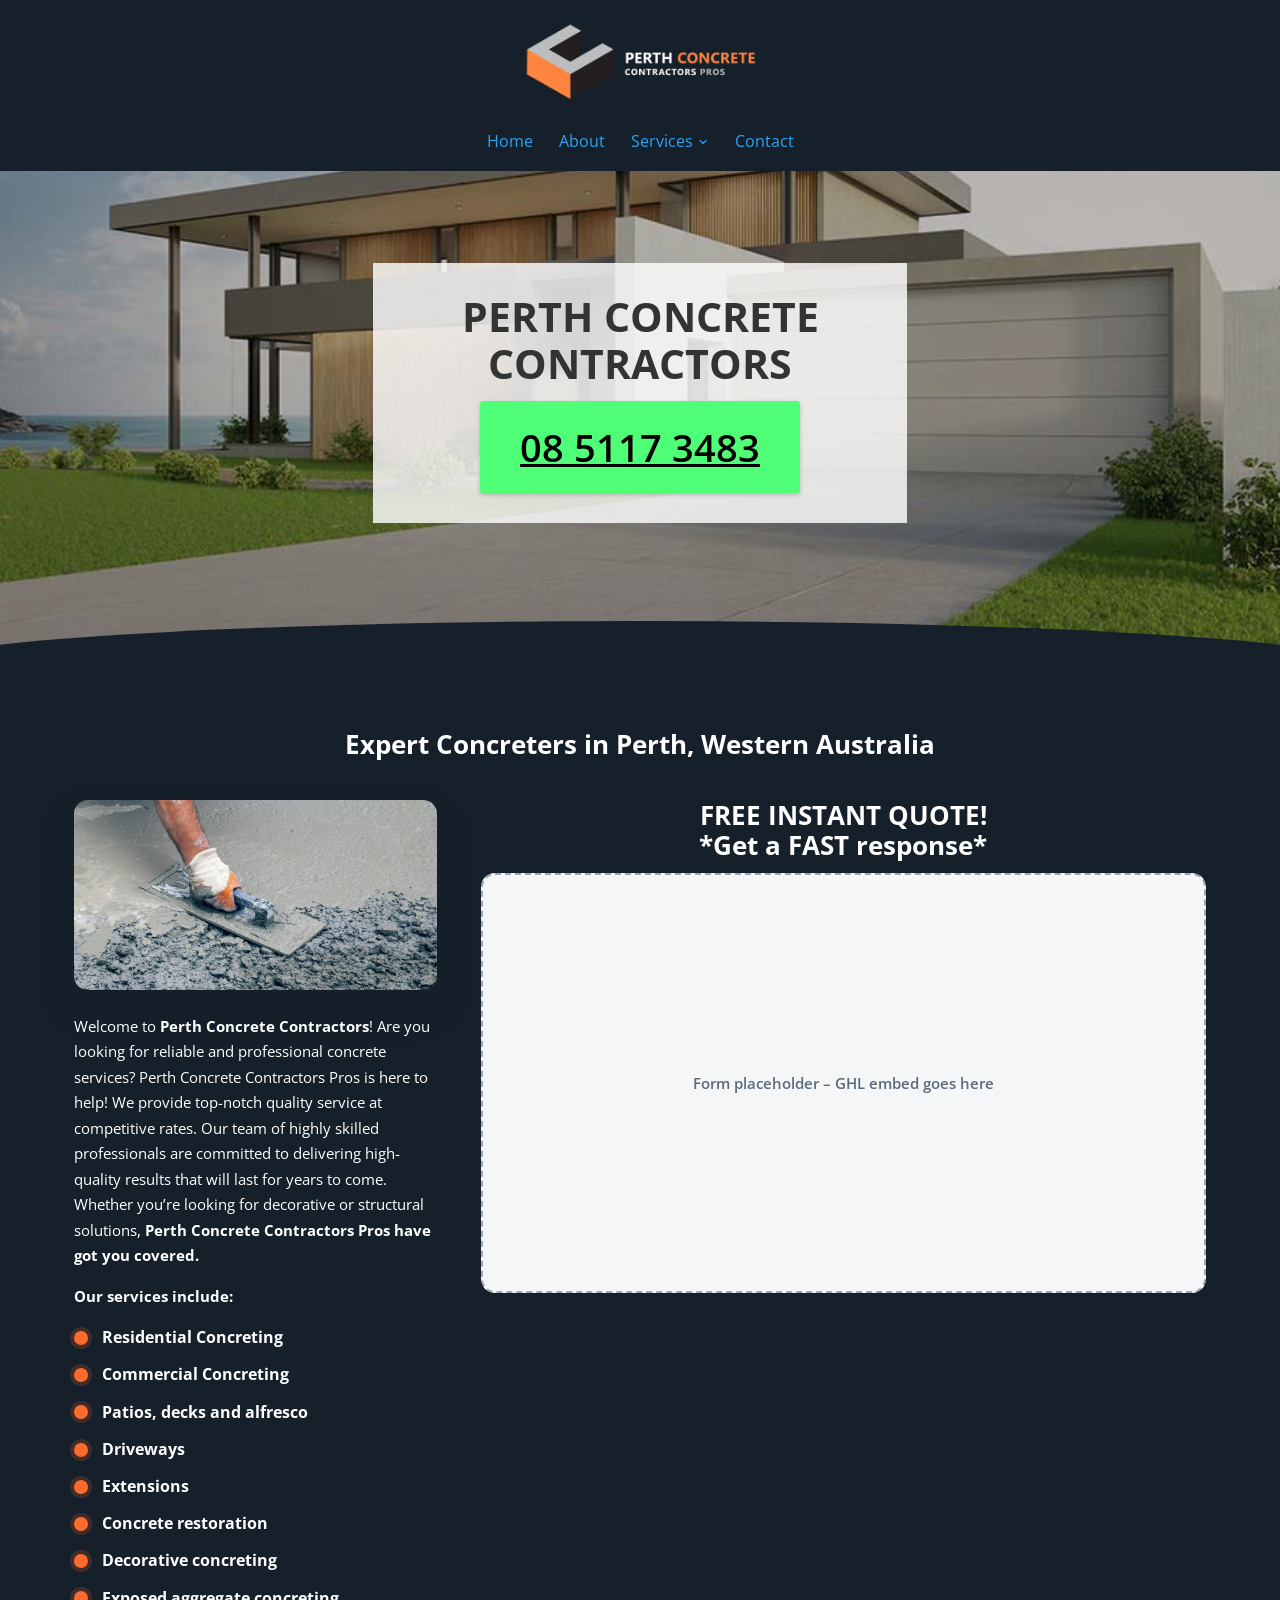
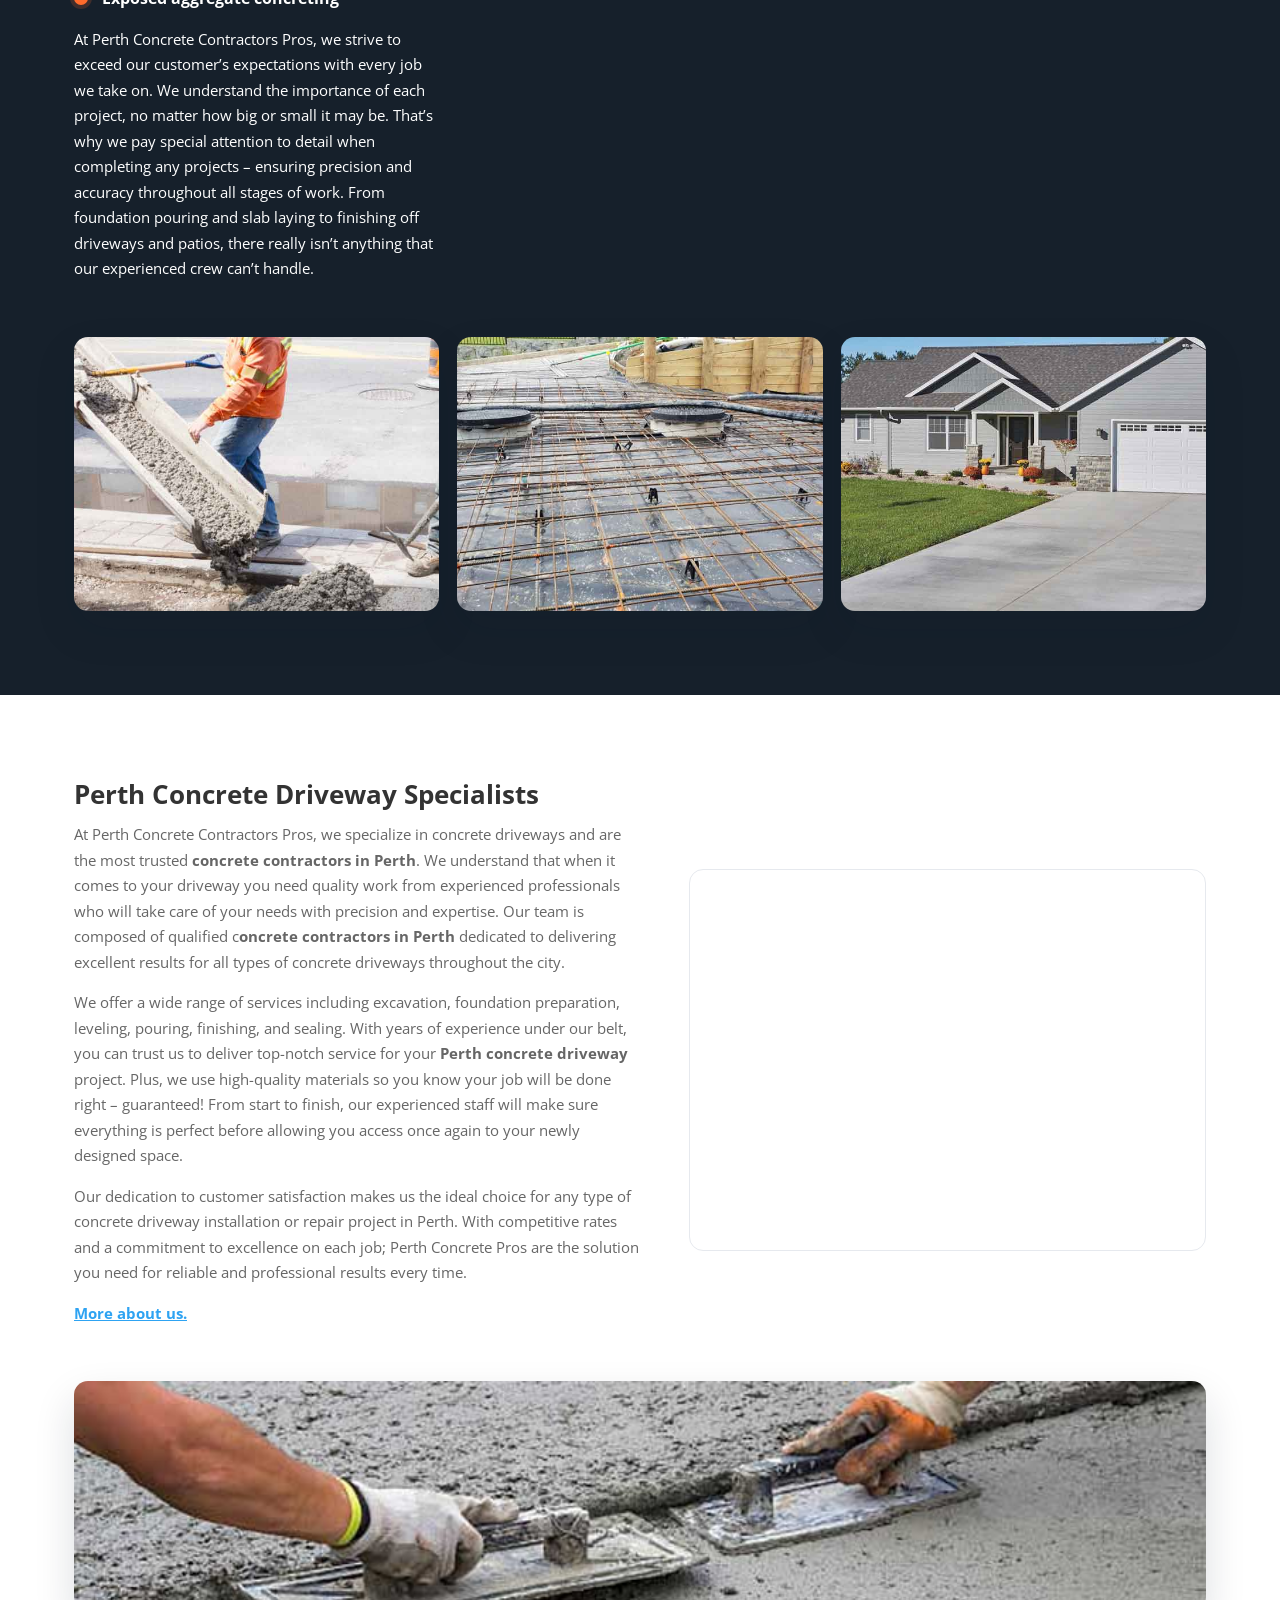
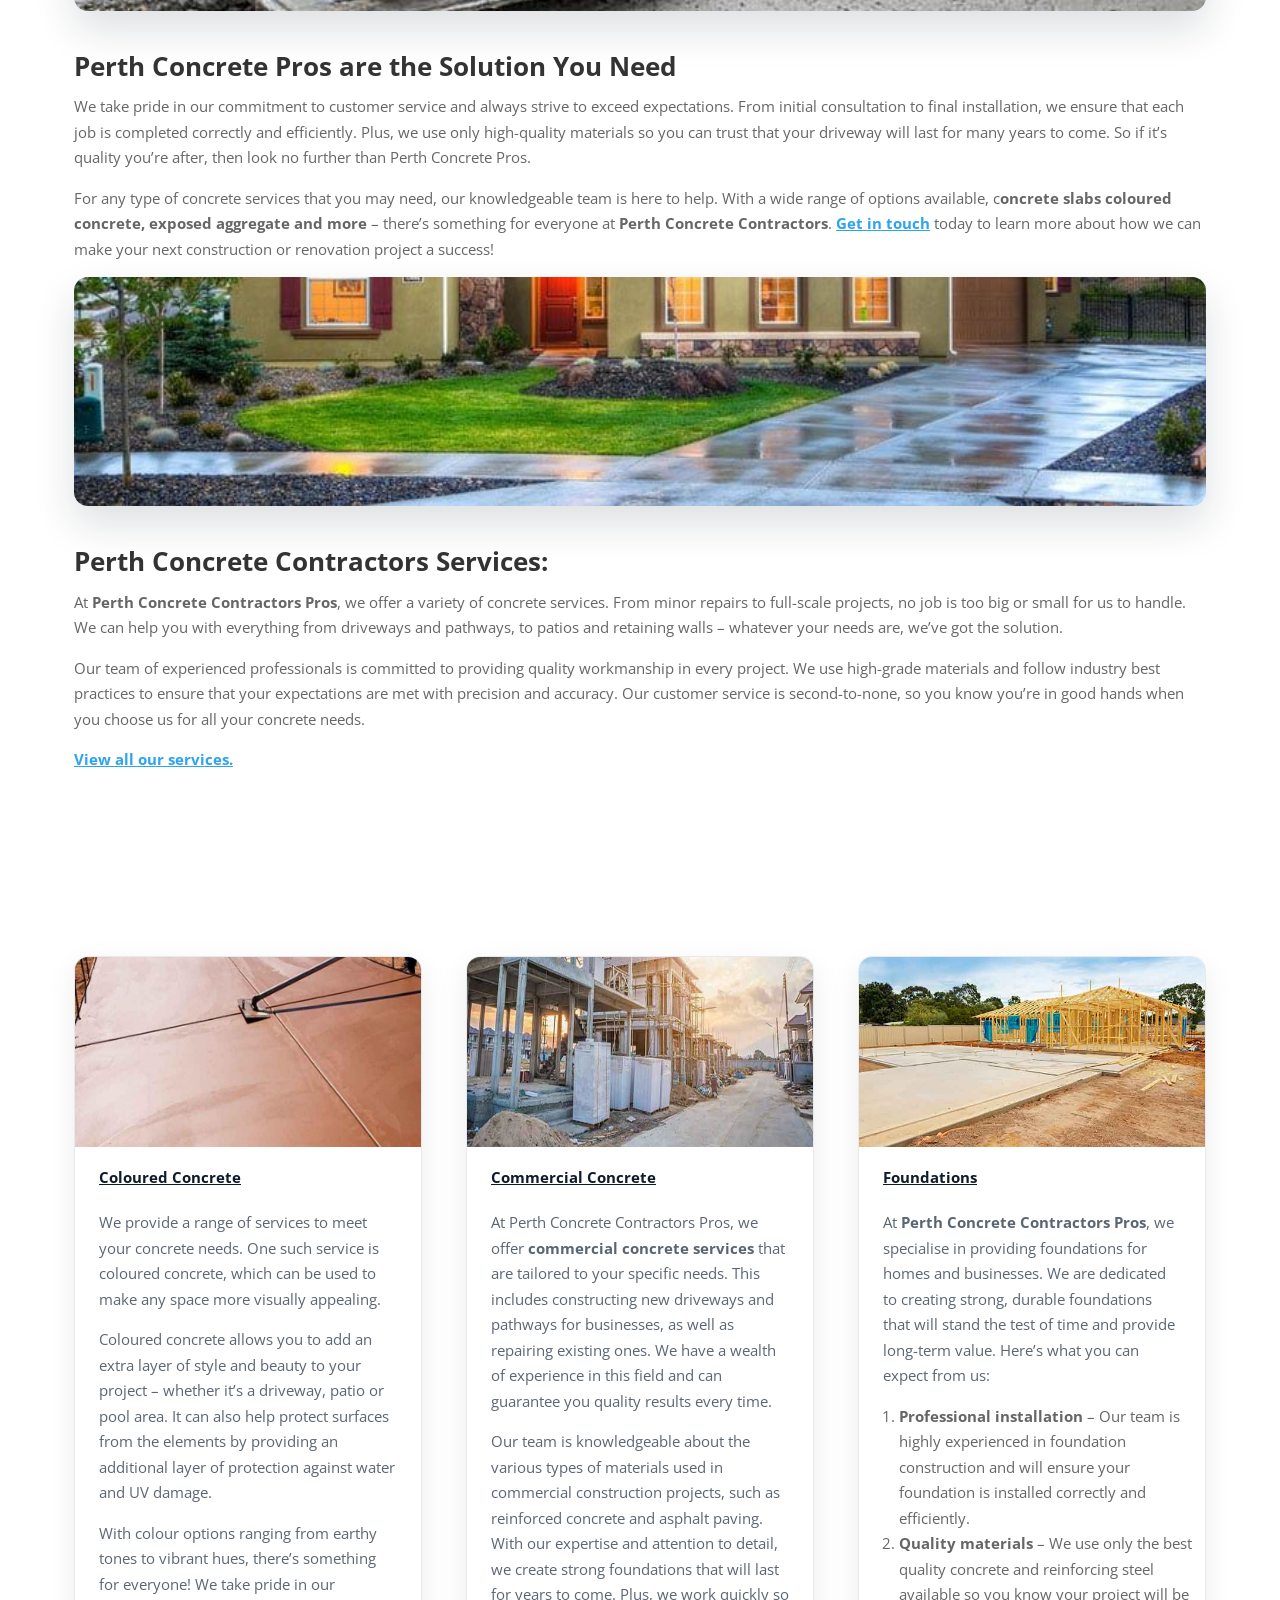
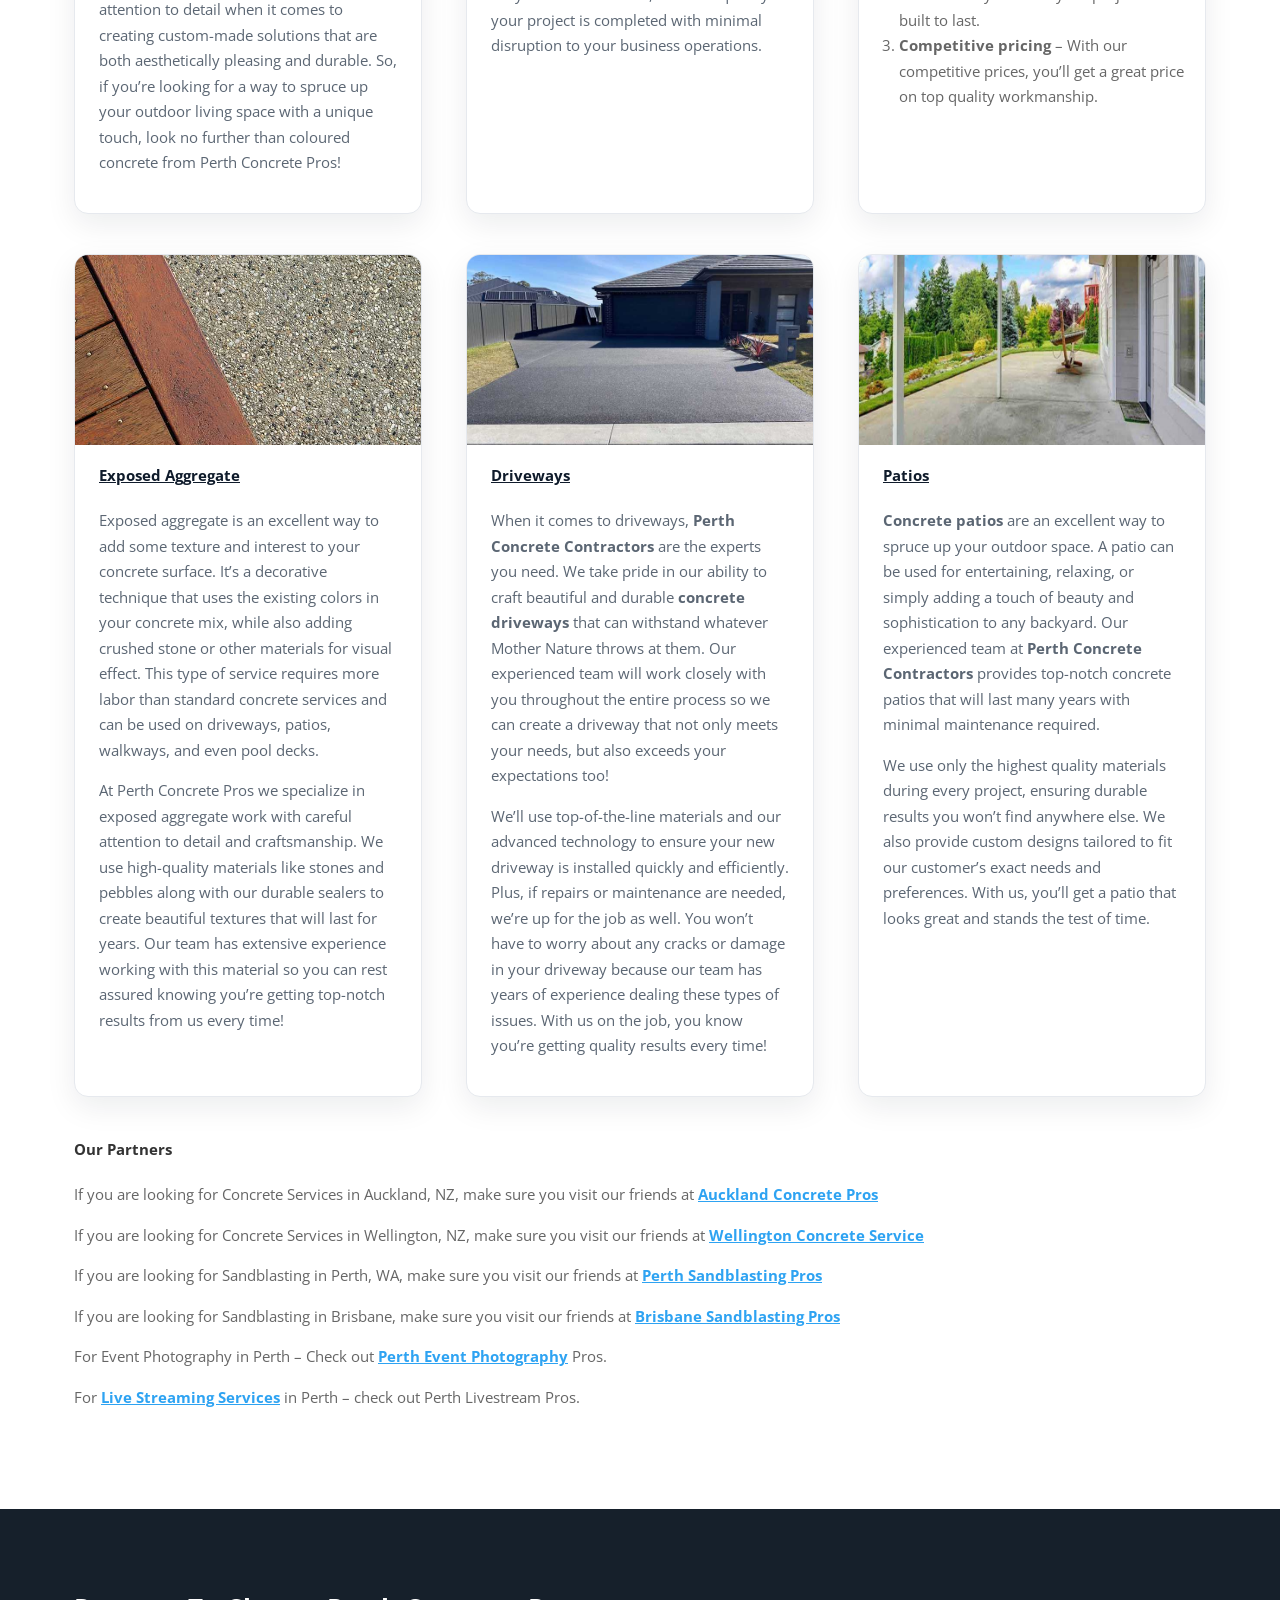
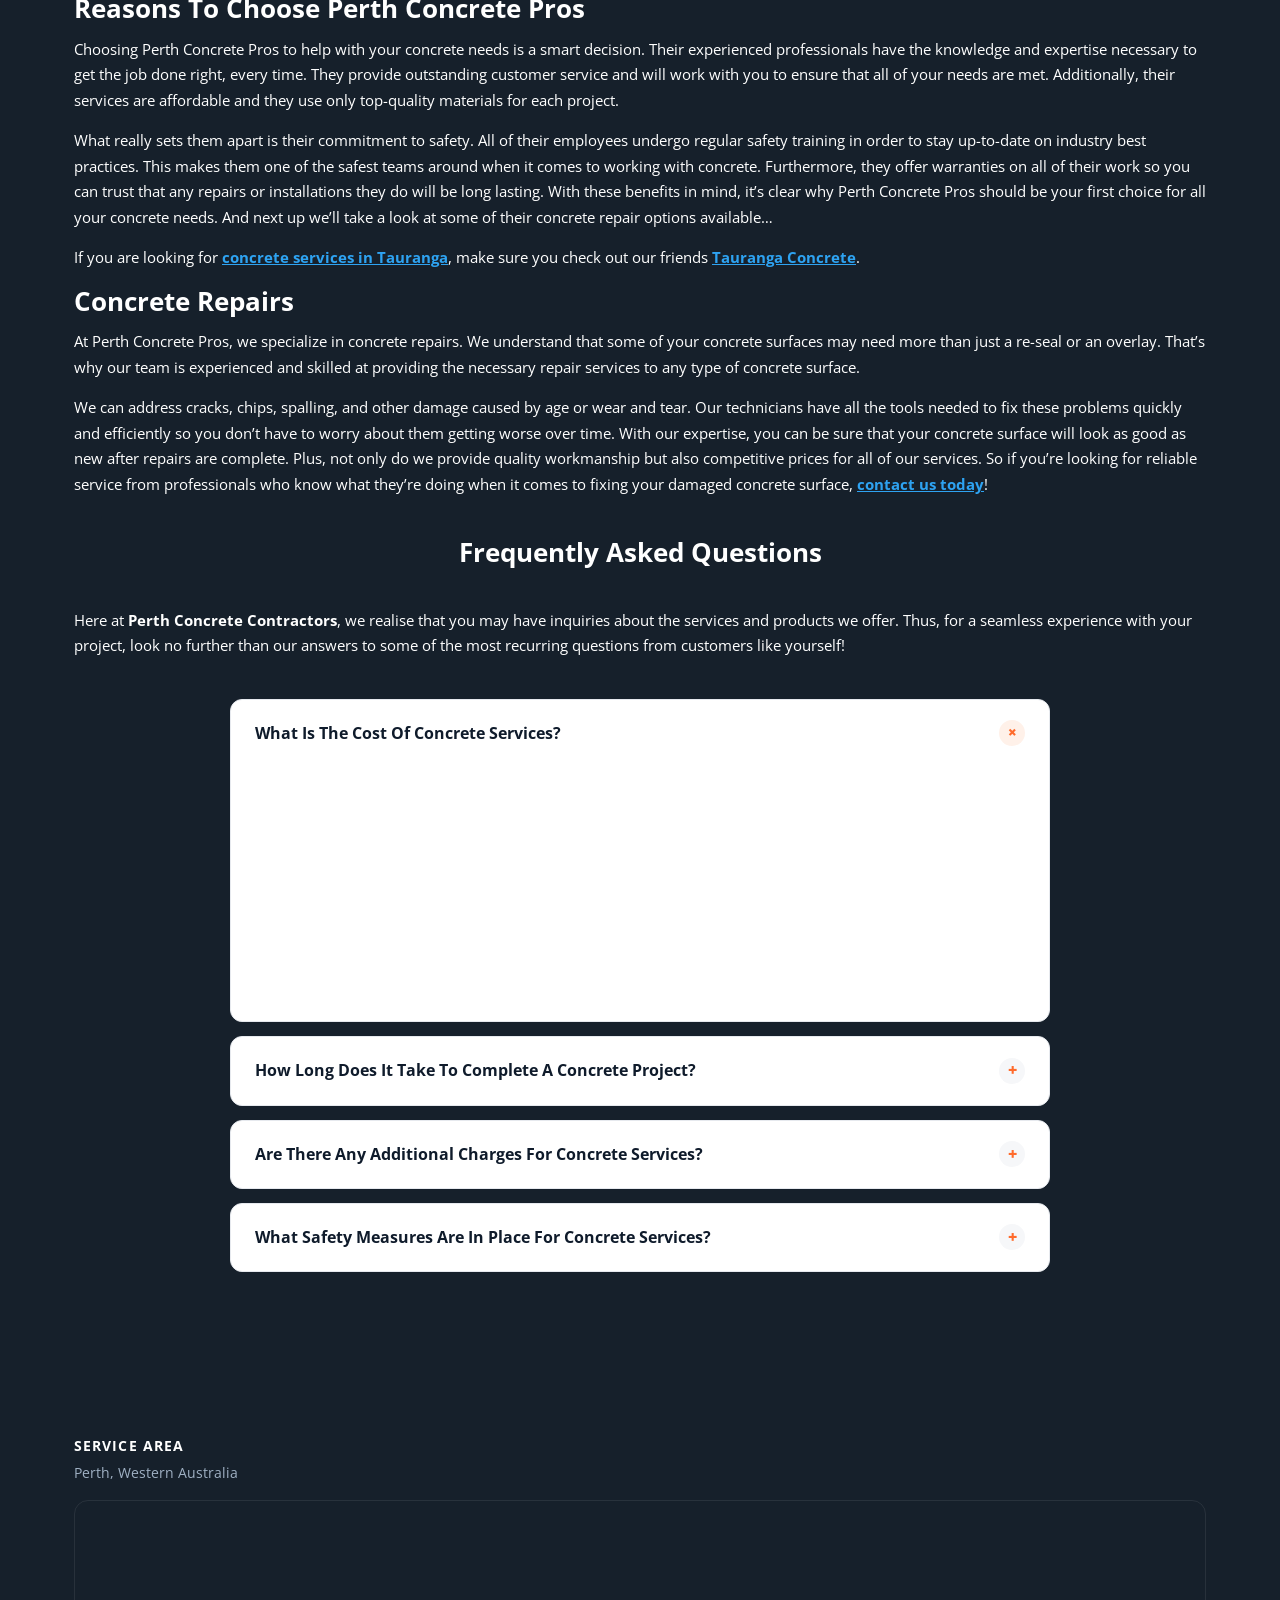
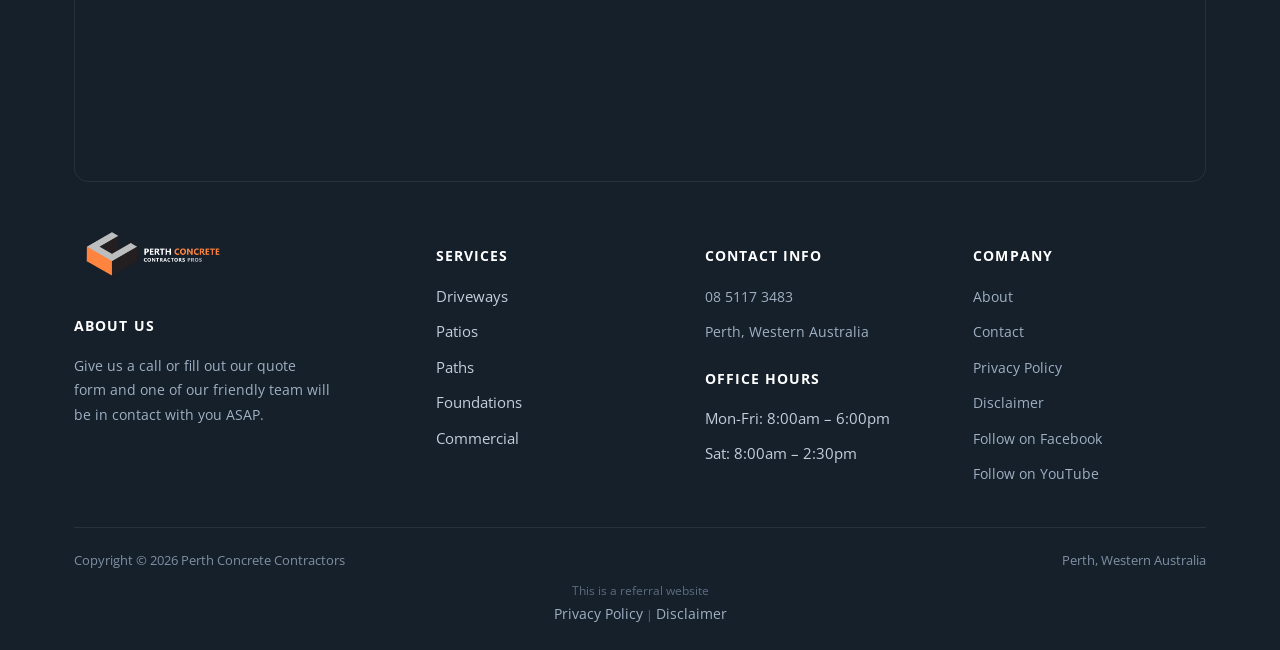
==== index.html @ d617757c "Rebuild Perth Concrete Contractors as fast static site (form placeholder) Co-Authored-By: Claude Son" ====
<!doctype html>
<html lang="en-AU">
<head>
<!-- Google tag (gtag.js) -->
<script async src="https://www.googletagmanager.com/gtag/js?id=G-BS13JQK4VR"></script>
<script>
  window.dataLayer = window.dataLayer || [];
  function gtag(){dataLayer.push(arguments);}
  gtag('js', new Date());
  gtag('config', 'G-BS13JQK4VR');
  gtag('config', 'AW-11095189985');
</script>
<meta charset="UTF-8">
<meta name="viewport" content="width=device-width, initial-scale=1.0">
<link rel="icon" href="/favicon-32.png" sizes="32x32" type="image/png">
<link rel="icon" href="/favicon-192.png" sizes="192x192" type="image/png">
<link rel="apple-touch-icon" href="/apple-touch-icon.png">
<title>Perth Concrete Contractors | Concreters | Concrete Services</title>
<meta name="description" content="Perth Concrete Contractors specialise in providing quality concrete driveways for Perth homes and businesses. Patios, Foundations, Paths &amp; More">
<meta name="robots" content="follow, index, max-snippet:-1, max-video-preview:-1, max-image-preview:large">
<link rel="canonical" href="https://perthconcretecontractors.com.au/">
<meta property="og:locale" content="en_US">
<meta property="og:type" content="website">
<meta property="og:title" content="Perth Concrete Contractors | Concreters | Concrete Services">
<meta property="og:description" content="Perth Concrete Contractors specialise in providing quality concrete driveways for Perth homes and businesses. Patios, Foundations, Paths &amp; More">
<meta property="og:url" content="https://perthconcretecontractors.com.au/">
<meta property="og:site_name" content="Perth Concrete Contractors | Driveways | Commercial">
<meta property="og:image" content="https://perthconcretecontractors.com.au/images/Perth-Concrete-Contractors-Logo-Square-Blue.png">
<meta property="og:image:secure_url" content="https://perthconcretecontractors.com.au/images/Perth-Concrete-Contractors-Logo-Square-Blue.png">
<meta property="og:image:width" content="600">
<meta property="og:image:height" content="600">
<meta property="og:image:alt" content="Perth Concrete Contractors - Concreters in Perth">
<meta property="og:image:type" content="image/png">
<meta name="twitter:card" content="summary_large_image">
<meta name="twitter:title" content="Perth Concrete Contractors | Concreters | Concrete Services">
<meta name="twitter:description" content="Perth Concrete Contractors specialise in providing quality concrete driveways for Perth homes and businesses. Patios, Foundations, Paths &amp; More">
<meta name="twitter:image" content="https://perthconcretecontractors.com.au/images/Perth-Concrete-Contractors-Logo-Square-Blue.png">
<meta name="twitter:label1" content="Written by">
<meta name="twitter:data1" content="samstoysnz@gmail.com">
<meta name="twitter:label2" content="Time to read">
<meta name="twitter:data2" content="21 minutes">
<script type="application/ld+json">{"@context": "https://schema.org", "@graph": [{"@type": "Place", "@id": "https://perthconcretecontractors.com.au/#place", "address": {"@type": "PostalAddress", "streetAddress": "Daviesia turn Success", "addressLocality": "Western Australia", "addressRegion": "Perth", "postalCode": "6164", "addressCountry": "Australia"}}, {"@type": ["LocalBusiness", "Organization"], "@id": "https://perthconcretecontractors.com.au/#organization", "name": "Perth Concrete Contractors | Driveways | Commercial", "url": "https://perthconcretecontractors.com.au", "email": "info@perthconcretecontractors.com.au", "address": {"@type": "PostalAddress", "streetAddress": "Daviesia turn Success", "addressLocality": "Western Australia", "addressRegion": "Perth", "postalCode": "6164", "addressCountry": "Australia"}, "logo": {"@type": "ImageObject", "@id": "https://perthconcretecontractors.com.au/#logo", "url": "https://perthconcretecontractors.com.au/images/Perth-Concrete-Contractors-Logo-Square-Blue.png", "contentUrl": "https://perthconcretecontractors.com.au/images/Perth-Concrete-Contractors-Logo-Square-Blue.png", "caption": "Perth Concrete Contractors | Driveways | Commercial", "inLanguage": "en-US", "width": "600", "height": "600"}, "openingHours": ["Monday,Tuesday,Wednesday,Thursday,Friday 08:00-18:00", "Saturday 08:00-14:30"], "location": {"@id": "https://perthconcretecontractors.com.au/#place"}, "image": {"@id": "https://perthconcretecontractors.com.au/#logo"}, "telephone": "+61-8-5117-3483"}, {"@type": "WebSite", "@id": "https://perthconcretecontractors.com.au/#website", "url": "https://perthconcretecontractors.com.au", "name": "Perth Concrete Contractors | Driveways | Commercial", "publisher": {"@id": "https://perthconcretecontractors.com.au/#organization"}, "inLanguage": "en-US"}, {"@type": "ImageObject", "@id": "https://perthconcretecontractors.com.au/images/Perth-Concrete-Contractors-Logo-Square-Blue.png", "url": "https://perthconcretecontractors.com.au/images/Perth-Concrete-Contractors-Logo-Square-Blue.png", "width": "600", "height": "600", "caption": "Perth Concrete Contractors - Concreters in Perth", "inLanguage": "en-US"}, {"@type": "WebPage", "@id": "https://perthconcretecontractors.com.au/#webpage", "url": "https://perthconcretecontractors.com.au/", "name": "Perth Concrete Contractors | Concreters | Concrete Services", "datePublished": "2023-02-21T19:37:33+00:00", "dateModified": "2024-09-17T09:00:50+00:00", "about": {"@id": "https://perthconcretecontractors.com.au/#organization"}, "isPartOf": {"@id": "https://perthconcretecontractors.com.au/#website"}, "primaryImageOfPage": {"@id": "https://perthconcretecontractors.com.au/images/Perth-Concrete-Contractors-Logo-Square-Blue.png"}, "inLanguage": "en-US"}, {"@type": "Person", "@id": "https://perthconcretecontractors.com.au/author/samstoysnzgmail-com/", "name": "samstoysnz@gmail.com", "url": "https://perthconcretecontractors.com.au/author/samstoysnzgmail-com/", "image": {"@type": "ImageObject", "@id": "https://secure.gravatar.com/avatar/1a805ecce72dbea624f8210f16b617142cd50f277b3b90b3f68485606a558cd0?s=96&amp;d=mm&amp;r=g", "url": "https://secure.gravatar.com/avatar/1a805ecce72dbea624f8210f16b617142cd50f277b3b90b3f68485606a558cd0?s=96&amp;d=mm&amp;r=g", "caption": "samstoysnz@gmail.com", "inLanguage": "en-US"}, "sameAs": ["https://perthconcretecontractors.com.au"], "worksFor": {"@id": "https://perthconcretecontractors.com.au/#organization"}}, {"@type": "Article", "headline": "Perth Concrete Contractors | Concreters | Concrete Services", "keywords": "Perth Concrete Contractors", "datePublished": "2023-02-21T19:37:33+00:00", "dateModified": "2024-09-17T09:00:50+00:00", "author": {"@id": "https://perthconcretecontractors.com.au/author/samstoysnzgmail-com/", "name": "samstoysnz@gmail.com"}, "publisher": {"@id": "https://perthconcretecontractors.com.au/#organization"}, "description": "Perth Concrete Contractors specialise in providing quality concrete driveways for Perth homes and businesses. Patios, Foundations, Paths &amp; More", "name": "Perth Concrete Contractors | Concreters | Concrete Services", "@id": "https://perthconcretecontractors.com.au/#richSnippet", "isPartOf": {"@id": "https://perthconcretecontractors.com.au/#webpage"}, "image": {"@id": "https://perthconcretecontractors.com.au/images/Perth-Concrete-Contractors-Logo-Square-Blue.png"}, "inLanguage": "en-US", "mainEntityOfPage": {"@id": "https://perthconcretecontractors.com.au/#webpage"}}]}</script>
<script type="application/ld+json">{"@context": "https://schema.org", "@type": "FAQPage", "mainEntity": [{"@type": "Question", "name": "What Is The Cost Of Concrete Services?", "acceptedAnswer": {"@type": "Answer", "text": "Understanding the cost of concrete services can be confusing for many. We at Perth Concrete Pros want to make sure that you are informed and confident in your decision when it comes to any type of service. That’s why we provide a full breakdown, so you know what to expect before making any commitment. We strive to offer competitive rates while still maintaining exceptional quality. Our team is comprised of experts who have years of experience in both residential and commercial projects, allowing us to provide the best possible solution for each individual customer’s needs. With our comprehensive knowledge, we’re able to quickly assess any project site and develop an effective plan that meets all expectations. Contact us today and let us show you how easy it can be!"}}, {"@type": "Question", "name": "How Long Does It Take To Complete A Concrete Project?", "acceptedAnswer": {"@type": "Answer", "text": "At Perth Concrete Pros, we understand how important it is to get your concrete project done quickly and effectively. That’s why we take the time to make sure that each project has a timeline for completion. We can usually finish projects within 7-10 days, but there are some jobs that may require additional time due to weather or other factors. Here are three key points about our timeline: Our team will always provide an estimated timeframe before beginning any job; If conditions change during a job, such as poor weather or unexpected obstacles, then the timeline may be adjusted accordingly; Every effort is made to complete the job within the initial estimate so you can move forward with your plans. We pride ourselves on providing reliable services and making sure every customer gets what they need in a timely manner. So no matter what type of concrete project you have planned, rest assured that Perth Concrete Pros will do their best to deliver results according to the agreed-upon timeline."}}, {"@type": "Question", "name": "Are There Any Additional Charges For Concrete Services?", "acceptedAnswer": {"@type": "Answer", "text": "When it comes to concrete services, there is often a concern about additional charges. It’s important to understand what you’re paying for and if there are any extra fees that may be applied. This can make the process of planning your project easier and ensure that you don’t end up with unexpected costs. To help ease this worry, we want to provide insight into potential additional charges and how they might affect the outcome of your project: Materials & Supplies: The cost of all materials used in the concrete work needs to be taken into account when estimating costs. In addition, some projects will also require specialized tools or supplies which could increase the total cost. Labor & Installation Costs: Depending on the complexity of the job, labor and installation costs may vary significantly. If special equipment is needed or more skilled workers are required, then these factors must be considered as well. Taxes & Fees: Many states have specific regulations regarding taxes and fees associated with concrete projects so it’s important to confirm those requirements prior to starting a project. All of these considerations should be discussed upfront before beginning a project so that everyone involved has an understanding of what will be expected from them financially throughout the duration of the job. Knowing exactly what type of charges may come up during a project can help everyone plan accordingly and complete the task efficiently without any unwanted surprises down the line."}}, {"@type": "Question", "name": "What Safety Measures Are In Place For Concrete Services?", "acceptedAnswer": {"@type": "Answer", "text": "At Perth Concrete Contractors Pros, we understand the importance of safety when providing concrete services. Our team takes all necessary precautions to ensure that everyone is protected while carrying out our work. We have a number of measures in place to make sure everything is done safely and securely. Firstly, all of our staff are trained regularly on health and safety protocols so they can identify potential hazards quickly and effectively. Furthermore, each job site undergoes a thorough risk assessment before any work begins – this allows us to plan for any possible risks or dangers associated with the project. Additionally, we utilize personal protective equipment (PPE) such as hard hats, gloves, eye protection and other gear to keep workers safe from harm. We take great pride in making sure both customers and employees feel secure during every concrete service. With these safety measures in place, you can rest assured knowing that your project will be carried out efficiently and safely by experienced professionals at Perth Concrete Pros!"}}]}</script>
<link rel="preconnect" href="https://fonts.googleapis.com">
<link rel="preconnect" href="https://fonts.gstatic.com" crossorigin>
<link rel="preload" as="style" href="https://fonts.googleapis.com/css2?family=Open+Sans:wght@400;600;700;800&display=swap" onload="this.onload=null;this.rel='stylesheet'">
<noscript><link rel="stylesheet" href="https://fonts.googleapis.com/css2?family=Open+Sans:wght@400;600;700;800&display=swap"></noscript>
<link rel="stylesheet" href="/css/style.css">
</head>
<body class="">
<header class="classic">
  <div class="c-head wrap">
    <a href="/" class="brand"><img src="/images/Perth-Concrete-Contractors-Logo-clear.png" alt="Perth Concrete Contractors" width="1200" height="428"></a>
    <nav class="links"><a href="/">Home</a><a href="/about/">About</a><div class="nav-item"><a href="/services/">Services <svg viewBox="0 0 24 24" fill="none" stroke-width="2.4" stroke-linecap="round" stroke-linejoin="round"><path d="m6 9 6 6 6-6"/></svg></a><div class="nav-dropdown"><a href="/driveways/">Driveways</a><a href="/commercial/">Commercial</a><a href="/coloured-concrete/">Coloured Concrete</a><a href="/exposed-aggregate/">Exposed Aggregate</a><a href="/foundations/">Foundations</a><a href="/patios/">Patios</a></div></div><a href="/contact/">Contact</a></nav>
    <button type="button" class="hamburger-btn" id="hamburgerBtn" aria-label="Open menu" aria-expanded="false"><svg viewBox="0 0 24 24" fill="none" stroke="#fff" stroke-width="2.4" stroke-linecap="round" stroke-linejoin="round"><path d="M4 7h16M4 12h16M4 17h16"/></svg></button>
  </div>
  <div class="mobile-menu" id="mobileMenu"><a href="/">Home</a><a href="/about/">About</a><a href="/services/">Services</a><div class="mobile-submenu"><a href="/driveways/">Driveways</a><a href="/commercial/">Commercial</a><a href="/coloured-concrete/">Coloured Concrete</a><a href="/exposed-aggregate/">Exposed Aggregate</a><a href="/foundations/">Foundations</a><a href="/patios/">Patios</a></div><a href="/contact/">Contact</a><a href="tel:0851173483" class="mobile-menu-phone">Call 08 5117 3483</a></div>
</header>
<main>
<section class="hero-c next-dark" id="top"><div class="hero-c-box"><div class="row"><div class="text"><h1>PERTH CONCRETE CONTRACTORS</h1></div><p class="btn-wrap"><a class="btn btn-primary" href="tel:+61851173483">08 5117 3483</a></p></div></div></section>
<section class="sec-dark"><div class="wrap"><div class="row"><div class="text">

<h2>Expert Concreters in Perth, Western Australia</h2>

</div></div><div class="row cols cols-2 formrow"><div class="col"><div class="figure"><img src="/images/Perth-Concrete-Contractors-19.jpg" alt="" width="1100" height="577" loading="lazy" decoding="async"></div><div class="text"><p>Welcome to <strong>Perth Concrete Contractors</strong>! Are you looking for reliable and professional concrete services? Perth Concrete Contractors Pros is here to help! We provide top-notch quality service at competitive rates. Our team of highly skilled professionals are committed to delivering high-quality results that will last for years to come. Whether you’re looking for decorative or structural solutions,<strong> Perth Concrete Contractors Pros have got you covered.</strong></p>
<p><strong>Our services include:</strong></p>
<ul>
<li>
<h4><strong>Residential Concreting</strong></h4>
</li>
<li>
<h4><strong>Commercial Concreting</strong></h4>
</li>
<li>
<h4><strong>Patios, decks and alfresco</strong></h4>
</li>
<li>
<h4><strong>Driveways</strong></h4>
</li>
<li>
<h4><strong>Extensions</strong></h4>
</li>
<li>
<h4><strong>Concrete restoration</strong></h4>
</li>
<li>
<h4><strong>Decorative concreting</strong></h4>
</li>
<li>
<h4><strong>Exposed aggregate concreting</strong></h4>
</li>
</ul>
<p>At Perth Concrete Contractors Pros, we strive to exceed our customer’s expectations with every job we take on. We understand the importance of each project, no matter how big or small it may be. That’s why we pay special attention to detail when completing any projects – ensuring precision and accuracy throughout all stages of work. From foundation pouring and slab laying to finishing off driveways and patios, there really isn’t anything that our experienced crew can’t handle.</p></div></div><div class="col"><div class="text"><h2>FREE INSTANT QUOTE!<br>​<strong>*Get a FAST response*</strong></h2></div><div class="form-card"><!-- GHL FORM EMBED GOES HERE --><div class="form-placeholder" data-form-placeholder="true">Form placeholder &ndash; GHL embed goes here</div></div></div></div><div class="row gallery-grid"><div class="figure"><img src="/images/Perth-Concrete-Contractors-16.jpg" alt="servicing concrete pouring" width="800" height="480" loading="lazy" decoding="async"></div><div class="figure"><img src="/images/Perth-Concrete-Contractors-17.jpg" alt="starting process of concrete driveway" width="800" height="480" loading="lazy" decoding="async"></div><div class="figure"><img src="/images/Perth-Concrete-Contractors-15.jpg" alt="new driveway from construction  service company" width="800" height="480" loading="lazy" decoding="async"></div></div></div></section>
<section class=""><div class="wrap"><div class="row cols cols-2"><div class="col"><div class="text"><h2><strong>Perth</strong> Concrete Driveway Specialists</h2>

<p>At Perth Concrete Contractors Pros, we specialize in concrete driveways and are the most trusted <strong>concrete contractors in Perth</strong>. We understand that when it comes to your driveway you need quality work from experienced professionals who will take care of your needs with precision and expertise. Our team is composed of qualified c<strong>oncrete contractors in Perth</strong> dedicated to delivering excellent results for all types of concrete driveways throughout the city.</p>
<p>We offer a wide range of services including excavation, foundation preparation, leveling, pouring, finishing, and sealing. With years of experience under our belt, you can trust us to deliver top-notch service for your <strong>Perth concrete driveway</strong> project. Plus, we use high-quality materials so you know your job will be done right – guaranteed! From start to finish, our experienced staff will make sure everything is perfect before allowing you access once again to your newly designed space.</p>
<p>Our dedication to customer satisfaction makes us the ideal choice for any type of concrete driveway installation or repair project in Perth. With competitive rates and a commitment to excellence on each job; Perth Concrete Pros are the solution you need for reliable and professional results every time.</p>
<p><a href="/about/">More about us.</a></p></div></div><div class="col"><div class="map-embed"><iframe src="https://www.google.com/maps/embed?pb=!1m14!1m8!1m3!1d432906.06061080005!2d115.9615356!3d-32.0400639!3m2!1i1024!2i768!4f13.1!3m3!1m2!1s0xa9e633cbb9cd3c1d%3A0x9f01a33f4bfb2148!2sPerth%20Concrete%20Contractors!5e0!3m2!1sen!2sau!4v1677081987521!5m2!1sen!2sau" width="600" height="380" style="border:0" allowfullscreen loading="lazy" referrerpolicy="no-referrer-when-downgrade" title="Perth Concrete Contractors service area map"></iframe></div></div></div><div class="row"><div class="figure"><img src="/images/Perth-Concrete-Contractors-18.jpg" alt="concrete in motion" width="800" height="162" loading="lazy" decoding="async"></div></div><div class="row"><div class="text"><h2><strong>Perth Concrete Pros are the Solution You Need</strong></h2>
<p>We take pride in our commitment to customer service and always strive to exceed expectations. From initial consultation to final installation, we ensure that each job is completed correctly and efficiently. Plus, we use only high-quality materials so you can trust that your driveway will last for many years to come. So if it’s quality you’re after, then look no further than Perth Concrete Pros.</p>
<p>For any type of concrete services that you may need, our knowledgeable team is here to help. With a wide range of options available, c<strong>oncrete slabs coloured concrete, exposed aggregate and more</strong> – there’s something for everyone at <strong>Perth Concrete Contractors</strong>. <a href="/contact/">Get in touch</a> today to learn more about how we can make your next construction or renovation project a success!</p></div><div class="figure"><img src="/images/Perth-Concrete-Contractors-20.jpg" alt="Sunshine Coast driveways service" width="800" height="162" loading="lazy" decoding="async"></div></div><div class="row"><div class="text"><h2>Perth Concrete Contractors Services:</h2>
<p>At <strong>Perth Concrete Contractors Pros</strong>, we offer a variety of concrete services. From minor repairs to full-scale projects, no job is too big or small for us to handle. We can help you with everything from driveways and pathways, to patios and retaining walls – whatever your needs are, we’ve got the solution.</p>
<p>Our team of experienced professionals is committed to providing quality workmanship in every project. We use high-grade materials and follow industry best practices to ensure that your expectations are met with precision and accuracy. Our customer service is second-to-none, so you know you’re in good hands when you choose us for all your concrete needs.</p>
<p><a href="/services/">View all our services.</a></p></div></div></div></section>
<section class=""><div class="wrap"><div class="row cols cols-3"><div class="col"><div class="blurb"><div class="figure"><img src="/images/Perth-Concrete-Contractors-21.jpg" alt="coloured concrete Perth" width="800" height="480" loading="lazy" decoding="async"></div><h4><a href="/coloured-concrete/">Coloured Concrete</a></h4><p>We provide a range of services to meet your concrete needs. One such service is coloured concrete, which can be used to make any space more visually appealing.</p>
<p>Coloured concrete allows you to add an extra layer of style and beauty to your project – whether it’s a driveway, patio or pool area. It can also help protect surfaces from the elements by providing an additional layer of protection against water and UV damage.</p>
<p>With colour options ranging from earthy tones to vibrant hues, there’s something for everyone! We take pride in our attention to detail when it comes to creating custom-made solutions that are both aesthetically pleasing and durable. So, if you’re looking for a way to spruce up your outdoor living space with a unique touch, look no further than coloured concrete from Perth Concrete Pros!</p></div></div><div class="col"><div class="blurb"><div class="figure"><img src="/images/Perth-Concrete-Contractors-13.jpg" alt="commercial foundations Perth service" width="582" height="354" loading="lazy" decoding="async"></div><h4><a href="/commercial/">Commercial Concrete</a></h4><p>At Perth Concrete Contractors Pros, we offer <strong>commercial concrete services</strong> that are tailored to your specific needs. This includes constructing new driveways and pathways for businesses, as well as repairing existing ones. We have a wealth of experience in this field and can guarantee you quality results every time.</p>
<p>Our team is knowledgeable about the various types of materials used in commercial construction projects, such as reinforced concrete and asphalt paving. With our expertise and attention to detail, we create strong foundations that will last for years to come. Plus, we work quickly so your project is completed with minimal disruption to your business operations.</p></div></div><div class="col"><div class="blurb"><div class="figure"><img src="/images/Perth-Concrete-Contractors-22.jpg" alt="Foundations Perth" width="582" height="354" loading="lazy" decoding="async"></div><h4><a href="/foundations/">Foundations</a></h4><p>At<strong> Perth Concrete Contractors Pros</strong>, we specialise in providing foundations for homes and businesses. We are dedicated to creating strong, durable foundations that will stand the test of time and provide long-term value. Here’s what you can expect from us:</p>
<ol>
<li><strong>Professional installation</strong> – Our team is highly experienced in foundation construction and will ensure your foundation is installed correctly and efficiently.</li>
<li><strong>Quality materials</strong> – We use only the best quality concrete and reinforcing steel available so you know your project will be built to last.</li>
<li><strong>Competitive pricing</strong> – With our competitive prices, you’ll get a great price on top quality workmanship.</li>
</ol></div></div></div><div class="row cols cols-3"><div class="col"><div class="blurb"><div class="figure"><img src="/images/Perth-Concrete-Contractors-9.jpg" alt="Exposed Aggregate concrete Perth" width="582" height="354" loading="lazy" decoding="async"></div><h4><a href="/exposed-aggregate/">Exposed Aggregate</a></h4><p>Exposed aggregate is an excellent way to add some texture and interest to your concrete surface. It’s a decorative technique that uses the existing colors in your concrete mix, while also adding crushed stone or other materials for visual effect. This type of service requires more labor than standard concrete services and can be used on driveways, patios, walkways, and even pool decks.</p>
<p>At Perth Concrete Pros we specialize in exposed aggregate work with careful attention to detail and craftsmanship. We use high-quality materials like stones and pebbles along with our durable sealers to create beautiful textures that will last for years. Our team has extensive experience working with this material so you can rest assured knowing you’re getting top-notch results from us every time!</p></div></div><div class="col"><div class="blurb"><div class="figure"><img src="/images/perth-concrete-driveways.jpg" alt="Concrete Driveways Perth" width="800" height="480" loading="lazy" decoding="async"></div><h4><a href="/driveways/">Driveways</a></h4><p>When it comes to driveways,<strong> Perth Concrete Contractors</strong> are the experts you need. We take pride in our ability to craft beautiful and durable <strong>concrete driveways</strong> that can withstand whatever Mother Nature throws at them. Our experienced team will work closely with you throughout the entire process so we can create a driveway that not only meets your needs, but also exceeds your expectations too!</p>
<p>We’ll use top-of-the-line materials and our advanced technology to ensure your new driveway is installed quickly and efficiently. Plus, if repairs or maintenance are needed, we’re up for the job as well. You won’t have to worry about any cracks or damage in your driveway because our team has years of experience dealing these types of issues. With us on the job, you know you’re getting quality results every time!</p></div></div><div class="col"><div class="blurb"><div class="figure"><img src="/images/Perth-Concrete-Contractors-24.jpg" alt="concrete patios perth" width="800" height="480" loading="lazy" decoding="async"></div><h4><a href="/patios/">Patios </a></h4><p><strong>Concrete patios</strong> are an excellent way to spruce up your outdoor space. A patio can be used for entertaining, relaxing, or simply adding a touch of beauty and sophistication to any backyard. Our experienced team at <strong>Perth Concrete Contractors</strong> provides top-notch concrete patios that will last many years with minimal maintenance required.</p>
<p>We use only the highest quality materials during every project, ensuring durable results you won’t find anywhere else. We also provide custom designs tailored to fit our customer’s exact needs and preferences. With us, you’ll get a patio that looks great and stands the test of time.</p></div></div></div><div class="row"><div class="text"><h4><strong>Our Partners</strong></h4>
<p>If you are looking for Concrete Services in Auckland, NZ, make sure you visit our friends at <a href="https://aucklandconcreteservice.co.nz/" target="_blank" rel="noopener">Auckland Concrete Pros</a></p>
<p>If you are looking for Concrete Services in Wellington, NZ, make sure you visit our friends at <a href="https://wellingtonconcreteservice.co.nz/" target="_blank" rel="noopener">Wellington Concrete Service</a></p>
<p>If you are looking for Sandblasting in Perth, WA, make sure you visit our friends at <a href="https://sandblastingperth.com/" target="_blank" rel="noopener">Perth Sandblasting Pros</a></p>
<p>If you are looking for Sandblasting in Brisbane, make sure you visit our friends at <a href="https://sandblastingbrisbanepros.com.au/" target="_blank" rel="noopener">Brisbane Sandblasting Pros</a></p>
<p>For Event Photography in Perth – Check out <a href="https://perth.eventphotographypros.com.au/" target="_blank" rel="noopener">Perth Event Photography</a> Pros.</p>
<p>For <a href="https://perthlivestreampros.com.au/" target="_blank" rel="noopener">Live Streaming Services</a> in Perth – check out Perth Livestream Pros.</p>
</div></div></div></section>
<section class="sec-dark"><div class="wrap"><div class="row"><div class="text"><h2>Reasons To Choose Perth Concrete Pros</h2>
<p>Choosing Perth Concrete Pros to help with your concrete needs is a smart decision. Their experienced professionals have the knowledge and expertise necessary to get the job done right, every time. They provide outstanding customer service and will work with you to ensure that all of your needs are met. Additionally, their services are affordable and they use only top-quality materials for each project.</p>
<p>What really sets them apart is their commitment to safety. All of their employees undergo regular safety training in order to stay up-to-date on industry best practices. This makes them one of the safest teams around when it comes to working with concrete. Furthermore, they offer warranties on all of their work so you can trust that any repairs or installations they do will be long lasting. With these benefits in mind, it’s clear why Perth Concrete Pros should be your first choice for all your concrete needs. And next up we’ll take a look at some of their concrete repair options available…</p>
<p>If you are looking for <a href="https://goo.gl/maps/MZu41gzmipcQ9FZX7" target="_blank" rel="noopener">concrete services in Tauranga</a>, make sure you check out our friends <a href="https://taurangaconcreteservice.co.nz/" target="_blank" rel="noopener">Tauranga Concrete</a>.</p>
<h2>Concrete Repairs</h2>
<p>At Perth Concrete Pros, we specialize in concrete repairs. We understand that some of your concrete surfaces may need more than just a re-seal or an overlay. That’s why our team is experienced and skilled at providing the necessary repair services to any type of concrete surface.</p>
<p>We can address cracks, chips, spalling, and other damage caused by age or wear and tear. Our technicians have all the tools needed to fix these problems quickly and efficiently so you don’t have to worry about them getting worse over time. With our expertise, you can be sure that your concrete surface will look as good as new after repairs are complete. Plus, not only do we provide quality workmanship but also competitive prices for all of our services. So if you’re looking for reliable service from professionals who know what they’re doing when it comes to fixing your damaged concrete surface, <a href="/contact/">contact us today</a>!</p></div></div><div class="row"><div class="text"><h2>Frequently Asked Questions</h2></div></div><div class="row"><div class="text"><p>Here at <strong>Perth Concrete Contractors</strong>, we realise that you may have inquiries about the services and products we offer. Thus, for a seamless experience with your project, look no further than our answers to some of the most recurring questions from customers like yourself!</p></div></div><div class="row"><div class="faq-wrap"><details class="faq-item" open><summary>What Is The Cost Of Concrete Services?<span class="faq-icon">+</span></summary><div class="faq-answer"><p>Understanding the cost of concrete services can be confusing for many. We at Perth Concrete Pros want to make sure that you are informed and confident in your decision when it comes to any type of service. That’s why we provide a full breakdown, so you know what to expect before making any commitment.</p>
<p>We strive to offer competitive rates while still maintaining exceptional quality. Our team is comprised of experts who have years of experience in both residential and commercial projects, allowing us to provide the best possible solution for each individual customer’s needs. With our comprehensive knowledge, we’re able to quickly assess any project site and develop an effective plan that meets all expectations. Contact us today and let us show you how easy it can be!</p></div></details><details class="faq-item" ><summary>How Long Does It Take To Complete A Concrete Project?<span class="faq-icon">+</span></summary><div class="faq-answer"><p>At Perth Concrete Pros, we understand how important it is to get your concrete project done quickly and effectively. That’s why we take the time to make sure that each project has a timeline for completion. We can usually finish projects within 7-10 days, but there are some jobs that may require additional time due to weather or other factors. Here are three key points about our timeline:</p>
<ol>
<li>Our team will always provide an estimated timeframe before beginning any job;</li>
<li>If conditions change during a job, such as poor weather or unexpected obstacles, then the timeline may be adjusted accordingly;</li>
<li>Every effort is made to complete the job within the initial estimate so you can move forward with your plans.</li>
</ol>
<p>We pride ourselves on providing reliable services and making sure every customer gets what they need in a timely manner. So no matter what type of concrete project you have planned, rest assured that Perth Concrete Pros will do their best to deliver results according to the agreed-upon timeline.</p></div></details><details class="faq-item" ><summary>Are There Any Additional Charges For Concrete Services?<span class="faq-icon">+</span></summary><div class="faq-answer"><p>When it comes to concrete services, there is often a concern about additional charges. It’s important to understand what you’re paying for and if there are any extra fees that may be applied. This can make the process of planning your project easier and ensure that you don’t end up with unexpected costs.</p>
<p>To help ease this worry, we want to provide insight into potential additional charges and how they might affect the outcome of your project:</p>
<ul>
<li>Materials &amp; Supplies: The cost of all materials used in the concrete work needs to be taken into account when estimating costs. In addition, some projects will also require specialized tools or supplies which could increase the total cost.</li>
<li>Labor &amp; Installation Costs: Depending on the complexity of the job, labor and installation costs may vary significantly. If special equipment is needed or more skilled workers are required, then these factors must be considered as well.</li>
<li>Taxes &amp; Fees: Many states have specific regulations regarding taxes and fees associated with concrete projects so it’s important to confirm those requirements prior to starting a project.</li>
</ul>
<p>All of these considerations should be discussed upfront before beginning a project so that everyone involved has an understanding of what will be expected from them financially throughout the duration of the job. Knowing exactly what type of charges may come up during a project can help everyone plan accordingly and complete the task efficiently without any unwanted surprises down the line.</p></div></details><details class="faq-item" ><summary>What Safety Measures Are In Place For Concrete Services?<span class="faq-icon">+</span></summary><div class="faq-answer"><p>At <strong>Perth Concrete Contractors</strong> Pros, we understand the importance of safety when providing concrete services. Our team takes all necessary precautions to ensure that everyone is protected while carrying out our work. We have a number of measures in place to make sure everything is done safely and securely.</p>
<p>Firstly, all of our staff are trained regularly on health and safety protocols so they can identify potential hazards quickly and effectively. Furthermore, each job site undergoes a thorough risk assessment before any work begins – this allows us to plan for any possible risks or dangers associated with the project. Additionally, we utilize personal protective equipment (PPE) such as hard hats, gloves, eye protection and other gear to keep workers safe from harm.</p>
<p>We take great pride in making sure both customers and employees feel secure during every concrete service. With these safety measures in place, you can rest assured knowing that your project will be carried out efficiently and safely by experienced professionals at Perth Concrete Pros!</p></div></details></div></div></div></section>
</main>
<footer>
  <div class="wrap">
    <div class="footer-map-head"><h4>Service Area</h4><p>Perth, Western Australia</p></div><div class="footer-map"><iframe src="https://www.google.com/maps/embed?pb=!1m14!1m8!1m3!1d865812.120275873!2d115.96153600000001!3d-32.040064!3m2!1i1024!2i768!4f13.1!3m3!1m2!1s0xa9e633cbb9cd3c1d%3A0x9f01a33f4bfb2148!2sPerth%20Concrete%20Contractors!5e0!3m2!1sen!2sau!4v1680378645197!5m2!1sen!2sau" width="600" height="280" style="border:0" allowfullscreen loading="lazy" referrerpolicy="no-referrer-when-downgrade" title="Perth Concrete Contractors service area map"></iframe></div>
    <div class="footer-grid "><div class="footer-brand"><a href="/" class="brand"><img src="/images/Perth-Concrete-Contractors-Logo-clear.png" alt="Perth Concrete Contractors" width="1200" height="428" loading="lazy"></a><h4>About us</h4><p>Give us a call or fill out our quote form and one of our friendly team will be in contact with you ASAP.</p></div><div><h4>Services</h4><ul><li>Driveways</li><li>Patios</li><li>Paths</li><li>Foundations</li><li>Commercial</li></ul></div><div><h4>Contact Info</h4><ul><li><a href="tel:0851173483">08 5117 3483</a></li><li><a href="https://goo.gl/maps/rHezCq25R7YQ8wE47" target="_blank" rel="noopener">Perth, Western Australia</a></li></ul><h4 style="margin-top:22px;">Office Hours</h4><ul><li>Mon-Fri: 8:00am &ndash; 6:00pm</li><li>Sat: 8:00am &ndash; 2:30pm</li></ul></div><div><h4>Company</h4><ul><li><a href="/about/">About</a></li><li><a href="/contact/">Contact</a></li><li><a href="/privacy-policy/">Privacy Policy</a></li><li><a href="/disclaimer/">Disclaimer</a></li><li><a href="https://www.facebook.com/profile.php?id=100091002864021" target="_blank" rel="noopener">Follow on Facebook</a></li><li><a href="https://www.youtube.com/channel/UCpMxHk8IWMjscxCyCtUEy-g" target="_blank" rel="noopener">Follow on YouTube</a></li></ul></div></div>
    <div class="footer-bottom"><span>Copyright &copy; 2026 Perth Concrete Contractors</span><span>Perth, Western Australia</span></div>
    <div class="footer-disclosure">This is a referral website<br><a href="/privacy-policy/">Privacy Policy</a> | <a href="/disclaimer/">Disclaimer</a></div>
  </div>
</footer>
<script>
(function(){var b=document.getElementById('hamburgerBtn'),m=document.getElementById('mobileMenu');if(!b||!m)return;b.addEventListener('click',function(){var o=m.classList.toggle('open');b.setAttribute('aria-expanded',o?'true':'false');});})();
</script>
<script src="https://link.msgsndr.com/js/form_embed.js" defer></script>
</body>
</html>
---- css/style.css ----
:root{
    --navy:#0f1b2b;
    --navy-2:#16283f;
    --orange:#ff6b2c;
    --orange-2:#ff8a4c;
    --paper:#f6f7f9;
    --ink:#141c26;
    --muted:#5b6673;
    --line:#e6e9ee;
    --white:#ffffff;
    --radius:14px;
    --shadow:0 10px 30px rgba(15,27,43,0.08);
    --maxw:1180px;
  }
  *{box-sizing:border-box;}
  html{scroll-behavior:smooth;}
  body{
    margin:0;
    font-family:'Inter',-apple-system,BlinkMacSystemFont,'Segoe UI',sans-serif;
    color:var(--ink);
    background:var(--white);
    line-height:1.6;
  }
  img{max-width:100%;display:block;}
  a{color:inherit;}
  .wrap{max-width:var(--maxw);margin:0 auto;padding:0 24px;}
  h1,h2,h3{font-weight:800;line-height:1.15;margin:0 0 .5em;}
  h2{font-size:clamp(1.7rem,3vw,2.4rem);}
  h3{font-size:1.15rem;}
  p{color:var(--muted);margin:0 0 1em;}
  .eyebrow{
    display:inline-flex;align-items:center;gap:8px;
    text-transform:uppercase;letter-spacing:.08em;font-size:.75rem;font-weight:700;
    color:var(--orange);margin-bottom:12px;
  }
  .eyebrow::before{content:"";width:22px;height:2px;background:var(--orange);display:inline-block;}
  .btn{
    display:inline-flex;align-items:center;justify-content:center;gap:8px;
    padding:15px 28px;border-radius:999px;font-weight:700;font-size:.95rem;
    text-decoration:none;cursor:pointer;border:2px solid transparent;transition:transform .15s ease, box-shadow .15s ease, background .15s ease;
  }
  .btn:hover{transform:translateY(-2px);}
  .btn-primary{background:var(--orange);color:var(--white);box-shadow:0 8px 20px rgba(255,107,44,.35);}
  .btn-primary:hover{background:var(--orange-2);}
  .btn-outline{background:transparent;border-color:rgba(255,255,255,.35);color:var(--white);}
  .btn-outline:hover{border-color:var(--white);}
  .btn-dark{background:var(--navy);color:var(--white);}

  /* Header */
  header{
    position:sticky;top:0;z-index:50;background:rgba(15,27,43,.96);backdrop-filter:blur(6px);
    border-bottom:1px solid rgba(255,255,255,.06);
  }
  .nav{display:flex;align-items:center;justify-content:space-between;padding:16px 24px;}
  .brand{display:flex;align-items:center;gap:10px;color:var(--white);text-decoration:none;font-weight:800;font-size:1.05rem;letter-spacing:.01em;}
  .brand-mark{
    width:34px;height:32px;display:flex;align-items:center;flex-shrink:0;
  }
  .brand-mark svg{width:34px;height:32px;}
  .brand small{display:block;font-size:.65rem;font-weight:600;color:#9fb0c3;letter-spacing:.12em;text-transform:uppercase;}
  nav.links{display:flex;align-items:center;gap:32px;}
  nav.links a{color:#cfd8e3;text-decoration:none;font-weight:600;font-size:.92rem;}
  nav.links a:hover{color:var(--white);}
  .nav-item{position:relative;display:flex;align-items:center;padding:24px 0;margin:-24px 0;}
  .nav-item > a{display:flex;align-items:center;gap:5px;}
  .nav-item > a svg{width:13px;height:13px;stroke:currentColor;transition:transform .18s ease;}
  .nav-item:hover > a svg{transform:rotate(180deg);}
  .nav-dropdown{
    position:absolute;top:100%;left:0;margin-top:2px;
    background:var(--navy-2);border:1px solid rgba(255,255,255,.1);border-radius:12px;
    padding:8px;min-width:220px;box-shadow:0 22px 44px rgba(0,0,0,.4);
    opacity:0;visibility:hidden;transform:translateY(-6px);transition:opacity .18s ease, transform .18s ease, visibility .18s ease;
    z-index:60;
  }
  .nav-item:hover .nav-dropdown{opacity:1;visibility:visible;transform:translateY(0);}
  .nav-dropdown a{display:block;padding:10px 12px;border-radius:8px;color:#cfd8e3;font-weight:600;font-size:.88rem;}
  .nav-dropdown a:hover{background:rgba(255,255,255,.07);color:var(--white);}
  .nav-cta{display:flex;align-items:center;gap:14px;}
  .phone-pill{
    display:flex;align-items:center;gap:8px;color:var(--white);text-decoration:none;font-weight:700;font-size:.92rem;
  }
  .phone-pill svg{width:16px;height:16px;stroke:var(--orange);}
  .menu-toggle{display:none;background:none;border:none;color:var(--white);font-size:1.6rem;cursor:pointer;}
  .hamburger-btn{
    display:none;width:42px;height:42px;border-radius:10px;background:var(--orange);border:none;
    align-items:center;justify-content:center;cursor:pointer;flex-shrink:0;box-shadow:0 8px 20px rgba(255,107,44,.35);
  }
  .hamburger-btn svg{width:20px;height:20px;}

  /* Mobile menu panel */
  .mobile-menu{
    display:none;flex-direction:column;gap:2px;background:var(--navy-2);
    border-top:1px solid rgba(255,255,255,.08);padding:10px 20px 22px;
  }
  .mobile-menu.open{display:flex;}
  .mobile-menu a{
    color:#cfd8e3;text-decoration:none;font-weight:600;font-size:.98rem;padding:13px 4px;
    border-bottom:1px solid rgba(255,255,255,.06);
  }
  .mobile-submenu{display:flex;flex-direction:column;padding-left:14px;}
  .mobile-submenu a{font-size:.9rem;font-weight:500;color:#9fb0c3;padding:10px 4px;}
  .mobile-menu-phone{color:var(--orange) !important;font-weight:700 !important;}
  .mobile-menu .btn-primary{justify-content:center;margin-top:14px;border-bottom:none;}

  /* Hero */
  .hero{
    background:radial-gradient(1200px 500px at 15% -10%, rgba(255,107,44,.22), transparent 60%),
               linear-gradient(100deg, rgba(15,27,43,.97) 0%, rgba(15,27,43,.93) 38%, rgba(15,27,43,.62) 100%),
               url('/images/Perth-Concrete.jpg');
    background-size:cover;background-position:center 65%;
    color:var(--white);position:relative;overflow:hidden;
  }
  .hero::after{
    content:"";position:absolute;right:-120px;top:-80px;width:520px;height:520px;
    background:radial-gradient(circle,rgba(255,107,44,.2),transparent 70%);
  }
  .hero-inner{
    position:relative;z-index:2;padding:88px 24px 76px;max-width:1320px;margin:0 auto;
    display:grid;grid-template-columns:.95fr 1.25fr;gap:40px;align-items:center;
  }
  .hero h1{font-size:clamp(2.1rem,4.4vw,3.2rem);margin-bottom:.4em;}
  .hero h1 span{color:var(--orange);}
  .hero-topbar{
    position:relative;z-index:3;background:linear-gradient(135deg,var(--orange),var(--orange-2));
    padding:16px 24px;text-align:center;box-shadow:0 4px 18px rgba(0,0,0,.18);
  }
  .hero-topbar strong{
    display:inline-block;color:var(--navy);font-weight:900;letter-spacing:.02em;
    font-size:clamp(1.3rem,3.4vw,2rem);text-transform:uppercase;
    text-shadow:0 0 14px rgba(255,255,255,.85), 0 0 28px rgba(255,255,255,.5), 0 2px 0 rgba(255,255,255,.4);
  }
  .hero p.lead{color:#c3ceda;font-size:1.08rem;max-width:52ch;margin-bottom:1.8em;}
  .hero-actions{display:flex;flex-wrap:wrap;gap:14px;margin-bottom:2.4em;}
  .hero-stats{display:flex;gap:28px;flex-wrap:wrap;}
  .hero-stats div{min-width:110px;}
  .hero-stats strong{display:block;font-size:1.6rem;color:var(--white);}
  .hero-stats span{font-size:.8rem;color:#9fb0c3;text-transform:uppercase;letter-spacing:.06em;}

  .hero-card{
    background:rgba(255,255,255,.06);border:1px solid rgba(255,255,255,.12);border-radius:var(--radius);
    padding:28px;backdrop-filter:blur(4px);
  }
  .hero-card h3{color:var(--white);margin-bottom:14px;font-size:1.05rem;}
  .hero-card ul{list-style:none;margin:0;padding:0;display:grid;gap:12px;}
  .hero-card li{display:flex;gap:10px;align-items:flex-start;color:#dbe3ec;font-size:.92rem;}
  .hero-card li svg{width:18px;height:18px;stroke:var(--orange);flex-shrink:0;margin-top:2px;}

  /* Hero form (right column) */
  .hero-form{
    padding:0;
  }
  .hero-form-head{padding:0 4px 32px;}
  .response-time{
    color:var(--white);font-size:2rem;font-weight:800;margin:0;line-height:1.3;
  }
  .response-time .highlight{
    position:relative;color:var(--white);display:inline-block;padding-bottom:6px;
  }
  .response-time .highlight::after{
    content:"";position:absolute;left:-4px;right:-4px;bottom:-6px;height:14px;
    background:linear-gradient(90deg,var(--orange),var(--orange-2));
    border-radius:8px;z-index:1;transform:skewX(-10deg) rotate(-1deg);
    box-shadow:0 4px 10px rgba(255,107,44,.35);
  }
  .hero-form iframe{border-radius:10px;display:block;}

  /* Checklist strip */
  .checklist-strip{background:var(--navy-2);border-top:1px solid rgba(255,255,255,.08);}
  .checklist-strip .wrap{
    display:flex;flex-wrap:wrap;gap:14px 32px;padding:22px 24px;justify-content:center;
  }
  .checklist-strip .check-item{display:flex;align-items:center;gap:10px;color:#dbe3ec;font-size:.9rem;font-weight:600;}
  .checklist-strip .check-item svg{width:18px;height:18px;stroke:var(--orange);flex-shrink:0;}

  /* Trust bar */
  .sub-headline{background:var(--navy);padding:22px 0;}
  .sub-headline h2{
    margin:0;text-align:center;color:var(--white);font-size:clamp(1.05rem,2.4vw,1.4rem);font-weight:700;
  }

  .trustbar{background:var(--white);border-bottom:1px solid var(--line);}
  .trustbar .wrap{
    display:grid;grid-template-columns:repeat(4,1fr);gap:24px;padding:26px 24px;
  }
  .trust-item{display:flex;align-items:center;gap:12px;}
  .trust-item svg{width:26px;height:26px;stroke:var(--orange);flex-shrink:0;}
  .trust-item span{font-weight:700;font-size:.88rem;color:var(--navy);}

  /* Section spacing */
  section{padding:84px 0;}
  .section-head{max-width:640px;margin-bottom:48px;}
  .bg-paper{background:var(--paper);}

  /* Content + photo split */
  .content-photo-grid{display:grid;grid-template-columns:1.1fr .9fr;gap:48px;align-items:center;}
  .content-photo{border-radius:var(--radius);overflow:hidden;box-shadow:0 24px 50px rgba(15,27,43,.18);}
  .content-photo img{width:100%;height:360px;object-fit:cover;object-position:center;display:block;}

  /* Services grid */
  .services-grid{display:grid;grid-template-columns:repeat(3,1fr);gap:24px;}
  .service-card{
    background:var(--white);border:1px solid var(--line);border-radius:var(--radius);
    box-shadow:var(--shadow);transition:transform .18s ease, box-shadow .18s ease;
    position:relative;padding:0;overflow:hidden;
  }
  .service-card:hover{transform:translateY(-4px);box-shadow:0 16px 34px rgba(15,27,43,.12);}
  .service-card .card-photo{width:100%;height:170px;object-fit:cover;object-position:center;}
  .service-card .card-body{padding:22px 26px 28px;}
  .service-icon{
    width:52px;height:52px;border-radius:12px;background:linear-gradient(135deg,#fff1e9,#ffe1cf);
    display:flex;align-items:center;justify-content:center;margin-bottom:18px;
    margin-top:-40px;position:relative;z-index:2;box-shadow:0 6px 16px rgba(15,27,43,.18);
  }
  .service-icon svg{width:26px;height:26px;stroke:var(--orange);}
  .service-card h3{margin-bottom:8px;}
  .service-card p{margin-bottom:0;font-size:.93rem;}
  .service-card .service-link{
    display:inline-flex;align-items:center;gap:6px;margin-top:14px;font-size:.85rem;font-weight:700;color:var(--orange);text-decoration:none;
  }
  .service-card.featured{border-color:var(--orange);}
  .service-tag{
    position:absolute;top:14px;right:16px;z-index:3;background:var(--orange);color:var(--white);
    font-size:.68rem;font-weight:800;letter-spacing:.06em;text-transform:uppercase;
    padding:5px 12px;border-radius:999px;
  }

  /* Gallery */
  .gallery-grid{display:grid;grid-template-columns:repeat(4,1fr);gap:18px;}
  .gallery-item{
    position:relative;border-radius:var(--radius);overflow:hidden;aspect-ratio:4/5;
    box-shadow:var(--shadow);
  }
  .gallery-item img{width:100%;height:100%;object-fit:cover;transition:transform .3s ease;}
  .gallery-item:hover img{transform:scale(1.06);}
  .gallery-item .cap{
    position:absolute;left:0;right:0;bottom:0;padding:16px 14px;color:var(--white);font-weight:700;font-size:.85rem;
    background:linear-gradient(0deg, rgba(15,27,43,.85), transparent 70%);
  }

  /* Areas we service carousel */
  .areas-head{display:flex;justify-content:space-between;align-items:flex-end;gap:24px;margin-bottom:32px;flex-wrap:wrap;}
  .areas-top-grid{display:grid;grid-template-columns:2fr 1fr;gap:40px;align-items:stretch;margin-bottom:32px;}
  .areas-intro{display:flex;flex-direction:column;justify-content:space-between;gap:24px;}
  .areas-map-card{
    border-radius:var(--radius);overflow:hidden;min-height:220px;
    border:1px solid var(--line);box-shadow:0 10px 24px rgba(15,27,43,.08);
  }
  .areas-map-card iframe{width:100%;height:100%;border:0;display:block;}
  .carousel-nav{display:flex;gap:10px;}
  .carousel-nav button{
    width:42px;height:42px;border-radius:50%;border:1px solid var(--line);background:var(--white);
    display:flex;align-items:center;justify-content:center;cursor:pointer;transition:background .15s ease;
  }
  .carousel-nav button:hover{background:var(--paper);}
  .carousel-nav button svg{width:18px;height:18px;stroke:var(--navy);}
  .areas-carousel{
    display:flex;overflow-x:auto;scroll-snap-type:x mandatory;gap:24px;
    scrollbar-width:none;-ms-overflow-style:none;padding-bottom:4px;
  }
  .areas-carousel::-webkit-scrollbar{display:none;}
  .area-slide{
    flex:0 0 100%;scroll-snap-align:start;background:var(--paper);border:1px solid var(--line);
    border-radius:var(--radius);padding:32px 36px;
  }
  .area-slide h3{font-size:1.2rem;margin-bottom:20px;color:var(--navy);}
  .area-suburbs{columns:4;column-gap:28px;list-style:none;margin:0;padding:0;}
  .area-suburbs li{
    display:flex;align-items:center;gap:8px;font-size:.86rem;color:var(--muted);
    break-inside:avoid;margin-bottom:9px;
  }
  .area-suburbs li svg{width:13px;height:13px;stroke:var(--orange);flex-shrink:0;}
  .area-dots{display:flex;gap:8px;justify-content:center;margin-top:24px;}
  .area-dots button{
    width:8px;height:8px;border-radius:50%;background:var(--line);border:none;cursor:pointer;padding:0;
  }
  .area-dots button.active{background:var(--orange);width:22px;border-radius:6px;transition:width .2s ease;}

  /* Reviews */
  .reviews-wrap{max-width:920px;margin:0 auto;}

  /* FAQ accordion */
  .faq-wrap{max-width:820px;margin:0 auto;display:grid;gap:14px;}
  .faq-item{
    background:var(--white);border:1px solid var(--line);border-radius:12px;overflow:hidden;
  }
  .faq-item summary{
    list-style:none;cursor:pointer;padding:20px 24px;display:flex;align-items:center;justify-content:space-between;
    gap:16px;font-weight:700;color:var(--navy);font-size:1rem;
  }
  .faq-item summary::-webkit-details-marker{display:none;}
  .faq-item summary .faq-icon{
    width:26px;height:26px;border-radius:50%;background:var(--paper);display:flex;align-items:center;justify-content:center;
    flex-shrink:0;transition:transform .2s ease, background .2s ease;
  }
  .faq-item summary .faq-icon svg{width:14px;height:14px;stroke:var(--orange);}
  .faq-item[open] summary .faq-icon{transform:rotate(45deg);background:#fff1e9;}
  .faq-item .faq-answer{padding:0 24px 20px;margin:0;font-size:.94rem;}

  /* Footer map */
  .footer-map-head{margin-bottom:16px;}
  .footer-map-head h4{color:var(--white);font-size:.85rem;text-transform:uppercase;letter-spacing:.08em;margin-bottom:4px;}
  .footer-map-head p{color:#9fb0c3;font-size:.85rem;margin:0;}
  .footer-map{
    width:100%;border-radius:var(--radius);overflow:hidden;margin-bottom:44px;
    border:1px solid rgba(255,255,255,.08);
  }
  .footer-map iframe{width:100%;height:280px;border:0;display:block;}

  /* Why us */
  .why-grid{display:grid;grid-template-columns:1fr 1fr;gap:56px;align-items:start;}
  .why-list{display:grid;gap:22px;}
  .why-item{display:flex;gap:16px;}
  .why-num{
    width:42px;height:42px;border-radius:10px;background:var(--navy);color:var(--white);
    display:flex;align-items:center;justify-content:center;font-weight:800;flex-shrink:0;font-size:.95rem;
  }
  .why-item h3{margin-bottom:4px;font-size:1.05rem;}
  .why-item p{margin:0;font-size:.93rem;}
  .why-panel{
    background:var(--navy);color:var(--white);border-radius:var(--radius);padding:36px;
    background-image:radial-gradient(600px 300px at 90% 0%, rgba(255,107,44,.25), transparent 70%);
  }
  .why-panel h3{color:var(--white);font-size:1.3rem;}
  .why-panel p{color:#c3ceda;}
  .process{display:grid;gap:18px;margin-top:26px;}
  .process-step{display:flex;gap:14px;align-items:flex-start;}
  .process-step .dot{width:10px;height:10px;border-radius:50%;background:var(--orange);margin-top:8px;flex-shrink:0;}
  .process-step strong{display:block;color:var(--white);font-size:.95rem;}
  .process-step span{color:#9fb0c3;font-size:.85rem;}

  /* CTA strip */
  .cta-strip{
    background:linear-gradient(135deg,var(--orange),#ff8a4c);color:var(--white);text-align:center;
    padding:56px 24px;
  }
  .cta-strip h2{color:var(--white);margin-bottom:.3em;}
  .cta-strip p{color:rgba(255,255,255,.9);max-width:52ch;margin:0 auto 1.6em;}
  .cta-strip .btn-dark:hover{background:#0a1420;}

  /* Contact */
  .contact-grid{display:grid;grid-template-columns:.85fr 1.15fr;gap:48px;align-items:start;}
  #contact-info .contact-grid{grid-template-columns:.75fr 1.25fr;}
  #contact-info .form-wrap{background:transparent;border:none;box-shadow:none;padding:0;}
  .contact-info{display:grid;gap:22px;}
  .info-card{
    background:var(--white);border:1px solid var(--line);border-radius:var(--radius);padding:22px;
    display:flex;gap:14px;align-items:flex-start;box-shadow:var(--shadow);
  }
  .info-card svg{width:22px;height:22px;stroke:var(--orange);flex-shrink:0;margin-top:2px;}
  .info-card h3{font-size:.98rem;margin-bottom:4px;}
  .info-card p{margin:0;font-size:.9rem;}
  .info-card a{color:var(--navy);text-decoration:none;font-weight:700;}
  .form-wrap{
    background:var(--white);border:1px solid var(--line);border-radius:var(--radius);padding:16px;
    box-shadow:var(--shadow);min-height:600px;
  }
  .form-wrap iframe{border-radius:10px;}

  /* Footer */
  footer{background:var(--navy);color:#c3ceda;padding:60px 0 24px;}
  .footer-grid{display:grid;grid-template-columns:1.4fr 1fr 1fr 1fr;gap:36px;margin-bottom:40px;}
  .footer-brand p{color:#9fb0c3;font-size:.9rem;max-width:32ch;}
  footer h4{color:var(--white);font-size:.85rem;text-transform:uppercase;letter-spacing:.08em;margin-bottom:16px;}
  footer ul{list-style:none;margin:0;padding:0;display:grid;gap:10px;}
  footer a{color:#9fb0c3;text-decoration:none;font-size:.9rem;}
  footer a:hover{color:var(--white);}
  .footer-bottom{
    border-top:1px solid rgba(255,255,255,.08);padding-top:22px;
    display:flex;justify-content:space-between;flex-wrap:wrap;gap:10px;font-size:.8rem;color:#7f8fa3;
  }
  .footer-disclosure{margin-top:10px;font-size:.75rem;color:#5c6b80;}

  @media (max-width:980px){
    nav.links{display:none;}
    .phone-pill{display:none;}
    .nav-cta .btn-primary{display:none;}
    .hamburger-btn{display:flex;}
    .nav{padding:12px 16px;}
    .hero-inner{grid-template-columns:1fr;}
    .services-grid{grid-template-columns:repeat(2,1fr);}
    .why-grid{grid-template-columns:1fr;}
    .contact-grid{grid-template-columns:1fr;}
    #contact-info .contact-grid{grid-template-columns:1fr;}
    .trustbar .wrap{grid-template-columns:repeat(2,1fr);}
    .footer-grid{grid-template-columns:1fr 1fr;}
    .gallery-grid{grid-template-columns:repeat(2,1fr);}
    .area-suburbs{columns:2;}
  }
  @media (max-width:600px){
    .services-grid{grid-template-columns:1fr;}
    .hero-actions{flex-direction:column;align-items:stretch;}
    .hero-actions .btn{width:100%;}
    .hero-stats{flex-direction:column;gap:18px;align-items:flex-start;}
    .footer-grid{grid-template-columns:1fr;}
    section{padding:60px 0;}
    .gallery-grid{grid-template-columns:1fr 1fr;}
    .checklist-strip .wrap{justify-content:flex-start;}
    .area-slide{padding:24px 20px;}
    .area-suburbs{columns:1;}
    .areas-head{align-items:flex-start;}
    .areas-top-grid{grid-template-columns:1fr;gap:24px;}
    .content-photo-grid{grid-template-columns:1fr;gap:24px;}
    .content-photo img{height:220px;}
    .areas-map-card{min-height:220px;}
  }

/* privacy page */

  .policy-hero{
    background:linear-gradient(180deg,var(--navy) 0%, var(--navy-2) 100%);
    color:var(--white);padding:64px 0 48px;
  }
  .policy-hero .eyebrow{color:#ff9457;}
  .policy-hero h1{margin-bottom:.3em;}
  .policy-hero p{color:#c3ceda;max-width:60ch;margin:0;}
  .policy{padding:64px 0 90px;}
  .policy-wrap{max-width:800px;margin:0 auto;padding:0 24px;}
  .policy-wrap h2{font-size:1.35rem;margin-top:2.2em;margin-bottom:.5em;}
  .policy-wrap h2:first-child{margin-top:0;}
  .policy-wrap p, .policy-wrap li{color:var(--muted);font-size:.98rem;}
  .policy-wrap ul{padding-left:1.2em;margin:0 0 1em;}
  .policy-wrap li{margin-bottom:.4em;}
  .policy-wrap strong{color:var(--ink);}
  .policy-updated{
    display:inline-block;font-size:.82rem;font-weight:700;color:var(--orange);
    background:#fff1e9;padding:6px 14px;border-radius:999px;margin-bottom:1.5em;
  }
  .policy-card{
    background:var(--paper);border:1px solid var(--line);border-radius:var(--radius);
    padding:24px 26px;margin:1.5em 0;
  }
  .policy-card p:last-child{margin-bottom:0;}

/* sandblasting brisbane additions */
.brand img{height:46px;width:auto}
.hero-copy .text h1,.hero-copy h1{color:#fff;font-size:clamp(2.1rem,4.4vw,3.2rem);margin-bottom:.5em;text-transform:none}
.hero-copy .btn-wrap{margin:0}
.hero-copy .btn{font-size:1.15rem}
.hero-copy .figure{display:none}
.response-sub{color:#c3ceda;font-size:1.05rem;margin:.6em 0 0;font-weight:600}
.form-card{background:#fff;border-radius:14px;padding:18px;box-shadow:0 24px 50px rgba(0,0,0,.3);min-height:200px}
.form-fallback{text-align:center;padding:30px 12px}.form-fallback h3{color:var(--navy)}
.sec-note{display:none}
.text h1,.text h2,.text h3,.text h4{color:var(--navy)}
.text ul{list-style:none;padding:0;display:grid;gap:10px 22px;grid-template-columns:repeat(auto-fit,minmax(230px,1fr));margin:1em 0}
.text ul li{padding-left:28px;position:relative;font-weight:600;color:var(--ink)}
.text ul li::before{content:"";position:absolute;left:0;top:.45em;width:14px;height:14px;border-radius:50%;background:var(--orange);box-shadow:0 0 0 4px rgba(255,107,44,.18)}
.text a{color:var(--orange);font-weight:700}
.text ol{padding-left:1.2em}
.figure img{width:100%;border-radius:var(--radius);box-shadow:0 18px 40px rgba(15,27,43,.14)}
.cols{display:grid;gap:44px;align-items:center}
.cols-2{grid-template-columns:1.05fr .95fr}.cols-3{grid-template-columns:repeat(3,1fr);align-items:stretch}
.row{margin-bottom:40px}.row:last-child{margin-bottom:0}
.blurb{position:relative;background:#fff;border:1px solid var(--line);border-radius:var(--radius);box-shadow:var(--shadow);overflow:hidden;padding-bottom:22px;transition:transform .18s ease,box-shadow .18s ease;height:100%}
.blurb:hover{transform:translateY(-4px);box-shadow:0 16px 34px rgba(15,27,43,.12)}
.blurb .figure img{border-radius:0;box-shadow:none;height:190px;object-fit:cover}
.blurb h3,.blurb h4,.blurb p{padding:0 24px}.blurb h3,.blurb h4{margin-top:18px;color:var(--navy)}
.card-link{position:absolute;inset:0;z-index:2}
.gallery-grid{grid-template-columns:repeat(3,1fr)}
.gallery-grid .figure img{aspect-ratio:4/3;object-fit:cover;width:100%;transition:transform .3s}
.btn-wrap{margin:1.2em 0}
.btn-dark{background:var(--navy);color:#fff}
.cta-strip .hero-actions{justify-content:center;margin:0}.cta-strip h3,.cta-strip h2{color:#fff}
.cta-strip .text{color:#fff}
.map-embed{border-radius:var(--radius);overflow:hidden;border:1px solid var(--line)}.map-embed iframe{width:100%;height:380px;border:0;display:block}
.faq-wrap{max-width:820px;margin:0 auto;display:grid;gap:14px}
.faq-icon{width:26px;height:26px;border-radius:50%;background:var(--paper);display:flex;align-items:center;justify-content:center;flex-shrink:0;color:var(--orange);font-weight:800;transition:transform .2s}
.faq-item[open] .faq-icon{transform:rotate(45deg)}
.faq-answer{padding:0 24px 20px}
.info-grid{display:grid;grid-template-columns:repeat(3,1fr);gap:22px}
.footer-grid{grid-template-columns:1.4fr 1fr 1fr 1fr}
.footer-brand img{height:56px;width:auto;margin-bottom:14px}
.footer-disclosure{text-align:center}
.footer-disclosure a{color:#9fb0c3}
.thanks-hero{background:linear-gradient(180deg,var(--navy),var(--navy-2));color:#fff;padding:110px 0 100px;text-align:center}
.thanks-inner{max-width:620px;margin:0 auto;padding:0 24px}
.thanks-check{width:74px;height:74px;border-radius:50%;background:linear-gradient(135deg,var(--orange),var(--orange-2));display:flex;align-items:center;justify-content:center;margin:0 auto 28px}
.thanks-check svg{width:36px;height:36px;stroke:#fff}
.thanks-hero h1{font-size:clamp(1.8rem,4vw,2.5rem);color:#fff}
.thanks-actions{display:flex;flex-wrap:wrap;gap:14px;justify-content:center;margin-top:2em}
@media(max-width:980px){.cols-2,.cols-3,.gallery-grid,.info-grid{grid-template-columns:1fr}.cols{gap:28px}.footer-grid{grid-template-columns:1fr 1fr}}
@media(max-width:600px){.footer-grid{grid-template-columns:1fr}}
.figure:has(img[src*="Logo-Icon"]){max-width:300px;margin:0 auto 18px}
.figure img[src*="Logo-Icon"]{box-shadow:none;border-radius:0;background:#fff}
.row>.figure,.col>.figure{margin-bottom:24px}.gallery-grid .figure{margin-bottom:0}
.form-card{background:none;padding:0;box-shadow:none;border-radius:0;min-height:0}
.hero-sub{color:#dbe3ec;font-size:1.1rem;max-width:46ch;margin:0 0 1.6em}
.figure img{height:auto}
.blurb .figure img{height:190px}

.footer-grid{grid-template-columns:1.4fr repeat(3,1fr)}
.footer-grid.five{grid-template-columns:1.3fr repeat(4,1fr)}
@media(max-width:980px){.footer-grid,.footer-grid.five{grid-template-columns:1fr 1fr}}@media(max-width:600px){.footer-grid,.footer-grid.five{grid-template-columns:1fr}}
.footer-bottom{flex-wrap:wrap;gap:6px}
nav.links{gap:20px}nav.links a{white-space:nowrap;font-size:.86rem}.phone-pill,.nav-cta .btn{white-space:nowrap}
@media(max-width:1180px){nav.links{display:none}.phone-pill{display:none}.hamburger-btn{display:flex}.nav{padding:12px 16px}}

/* classic skin: closer to the original Divi look */
body{font-family:'Open Sans',Arial,sans-serif;color:#666;font-size:15px;line-height:1.7}
h1,h2,h3,h4,h5{font-family:'Open Sans',Arial,sans-serif;color:#333;letter-spacing:0}
.text h1,.text h2,.text h3,.text h4{color:#333;font-weight:700}
.text h2{font-size:clamp(1.35rem,2.2vw,1.65rem)}
.text > h2:only-child,.text > h1:only-child{text-align:center}
.text p{color:#666}
.text a,.faq-answer a{color:#2ea3f2}
header.classic{position:relative;background:#fff;border-bottom:0;box-shadow:none}
.c-head{display:flex;flex-direction:column;align-items:center;gap:14px;padding:26px 20px 22px}
header.classic .brand img{height:84px;width:auto}
header.classic nav.links{display:flex;gap:26px;justify-content:center;align-items:center}
header.classic nav.links > a,header.classic .nav-item > a{color:#666;font-weight:400;font-size:1rem;text-decoration:none;display:inline-flex;align-items:center;gap:4px;padding:4px 0;white-space:nowrap}
header.classic nav.links a:hover{color:#02266b}
header.classic .nav-item svg{width:12px;height:12px;stroke:#666}
header.classic .nav-dropdown{background:#fff;border:0;border-top:3px solid #2ea3f2;box-shadow:0 2px 5px rgba(0,0,0,.15);border-radius:0}
header.classic .nav-dropdown a{color:#666;font-weight:400;font-size:.95rem}
header.classic .nav-dropdown a:hover{background:rgba(0,0,0,.04);color:#02266b}
header.classic .hamburger-btn{display:none;position:absolute;right:16px;top:22px}
.hero-c{position:relative;background:url('/images/Perth-Concrete.jpg') center/cover no-repeat;min-height:474px;display:flex;align-items:center;justify-content:center;padding:70px 20px 100px;overflow:hidden}
.hero-c::after{content:"";position:absolute;left:-8%;right:-8%;bottom:-24px;height:48px;background:#fff;border-radius:50% 50% 0 0/100% 100% 0 0}
.hero-c-box{background:rgba(255,255,255,.82);width:min(43%,640px);min-width:min(100%,340px);padding:30px 20px;text-align:center;position:relative;z-index:1}
.hero-c-box .row{display:block}
.hero-c-box h1{color:#333;font-size:clamp(1.7rem,3.2vw,2.75rem);font-weight:700;margin:0 0 6px;text-align:center}
.hero-c-box .btn-wrap{margin:14px 0 0}
.hero-c-box .btn-primary{background:#2bff7c;color:#000;font-size:clamp(1.6rem,3vw,2.55rem);font-weight:600;text-decoration:underline;padding:.3em 1em;border-radius:3px;box-shadow:0 2px 4px rgba(0,0,0,.2)}
.hero-c-box .btn-primary:hover{background:#25e56f}
.bg-paper{background:#fff}
.cols.formrow{grid-template-columns:1fr 2fr;align-items:start}
.form-card{margin:0}
.btn-primary{background:#02266b}
footer{background:#0f1b2b}
@media(max-width:980px){
  header.classic nav.links{display:none}
  header.classic .hamburger-btn{display:flex}
  header.classic .brand img{height:64px}
  .hero-c-box{width:100%}
  .cols.formrow{grid-template-columns:1fr}
}
.text li h4{margin:0;font-size:1rem}
.text li a{color:#2ea3f2;text-decoration:none;font-weight:600}
.text li a:hover{text-decoration:underline}

.sec-cream{background:#fcf6e9}

/* basic1 dark variant */
header.classic{background:#16202b}
header.classic nav.links > a,header.classic .nav-item > a{color:#2ea3f2}
header.classic .nav-item svg{stroke:#2ea3f2}
header.classic nav.links a:hover{color:#fff}
.sec-dark{background:#16202b}
.sec-dark h1,.sec-dark h2,.sec-dark h3,.sec-dark h4,.sec-dark .text h2,.sec-dark .text h3,.sec-dark .text h4{color:#fff}
.sec-dark p,.sec-dark li,.sec-dark .text p{color:#fff}
.sec-dark a,.sec-dark .text a{color:#2ea3f2}
.hero-c.next-dark::after{background:#16202b}
footer{background:#16202b}
.hero-c-box .btn-primary{background:#2bff40}
.hero-c-box .btn-primary:hover{background:#22e636}
header.classic .brand img{height:110px}
.c-head{padding:14px 20px 12px}
@media(max-width:980px){header.classic .brand img{height:88px}}

.form-placeholder{border:2px dashed #9aa7b4;border-radius:14px;background:#f4f6f8;color:#5c6b7a;text-align:center;padding:90px 20px;font-weight:600;min-height:420px;display:flex;align-items:center;justify-content:center}
.hero-c-box h1{text-transform:uppercase}
.hero-c::before{content:"";position:absolute;inset:0;background:rgba(10,10,10,.28)}
.hero-c-box .btn-primary{background:#4fff78}
.hero-c-box .btn-primary:hover{background:#3de666}
header.classic nav.links > a,header.classic .nav-item > a{color:#2ea3f2}
header.classic .nav-item svg{stroke:#2ea3f2}
header.classic nav.links a:hover{color:#fff}
header.classic .brand img{height:96px}
@media(max-width:980px){header.classic .brand img{height:80px}}
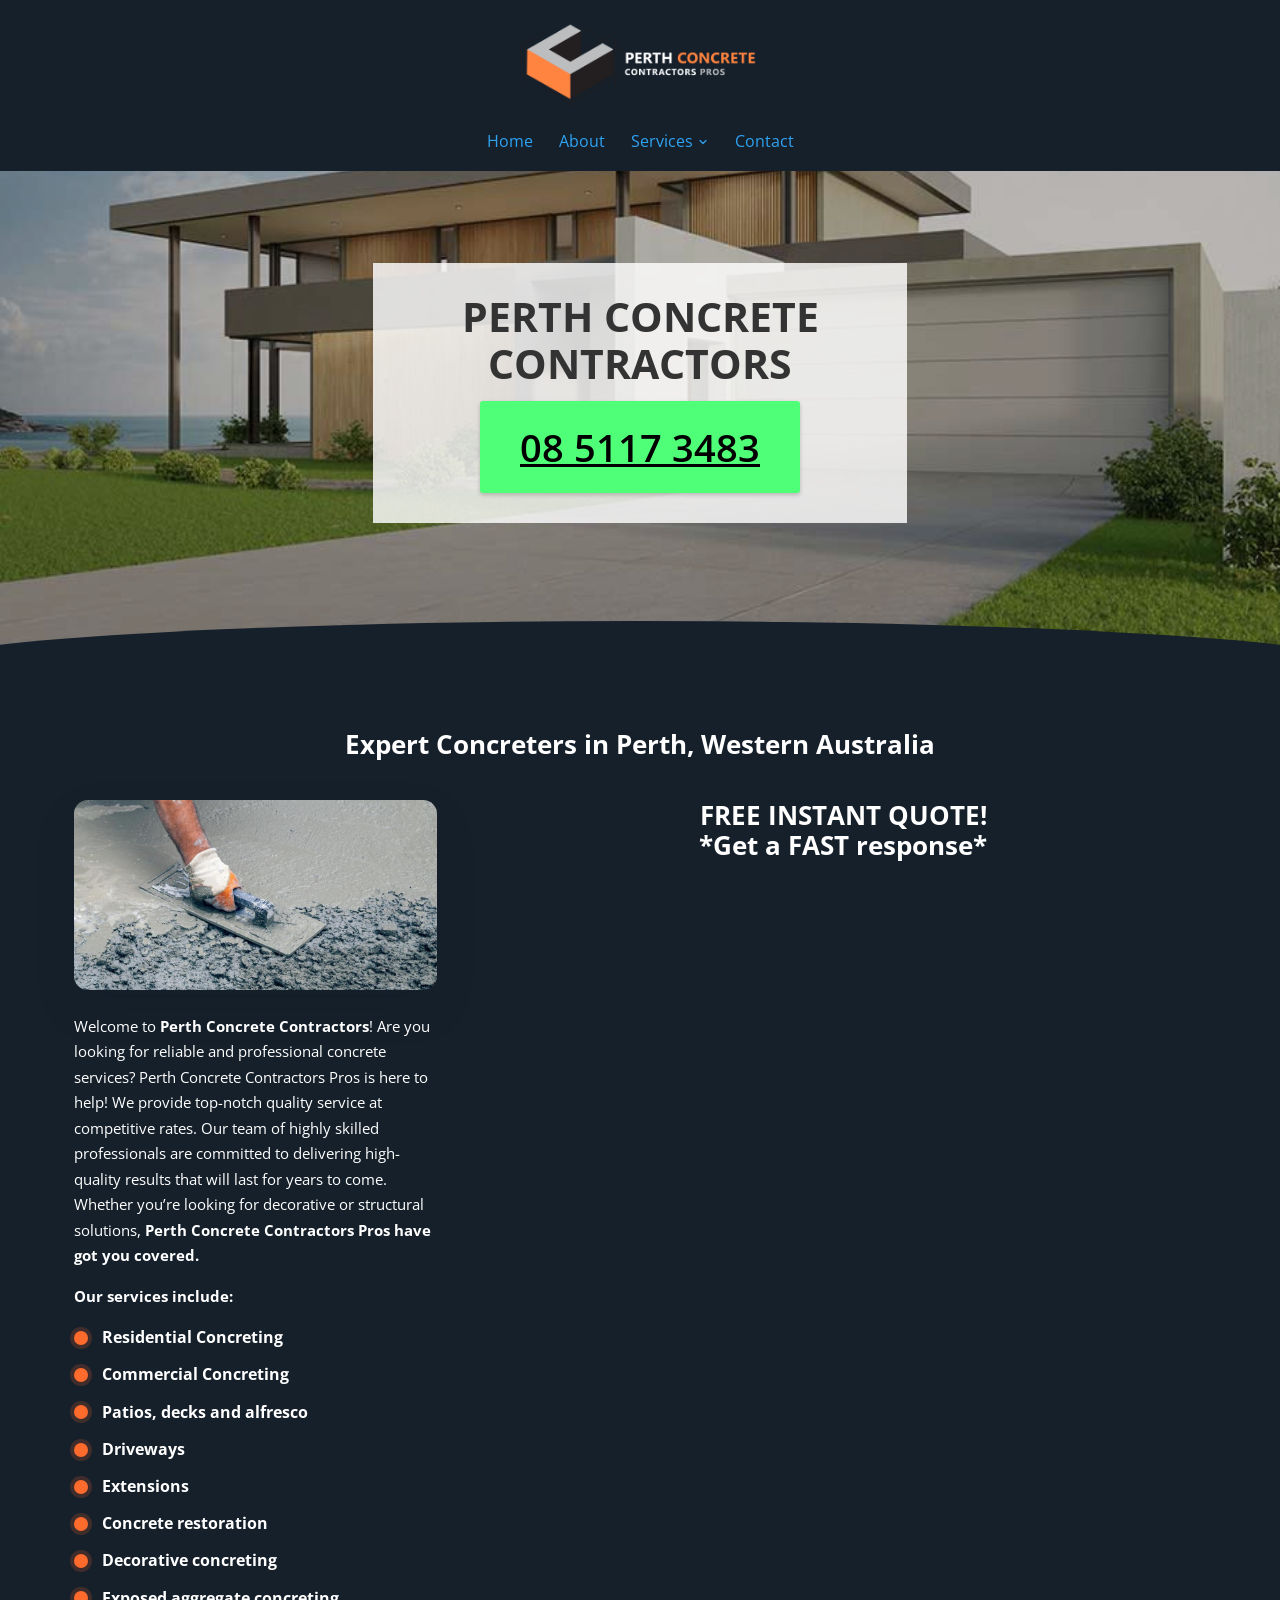
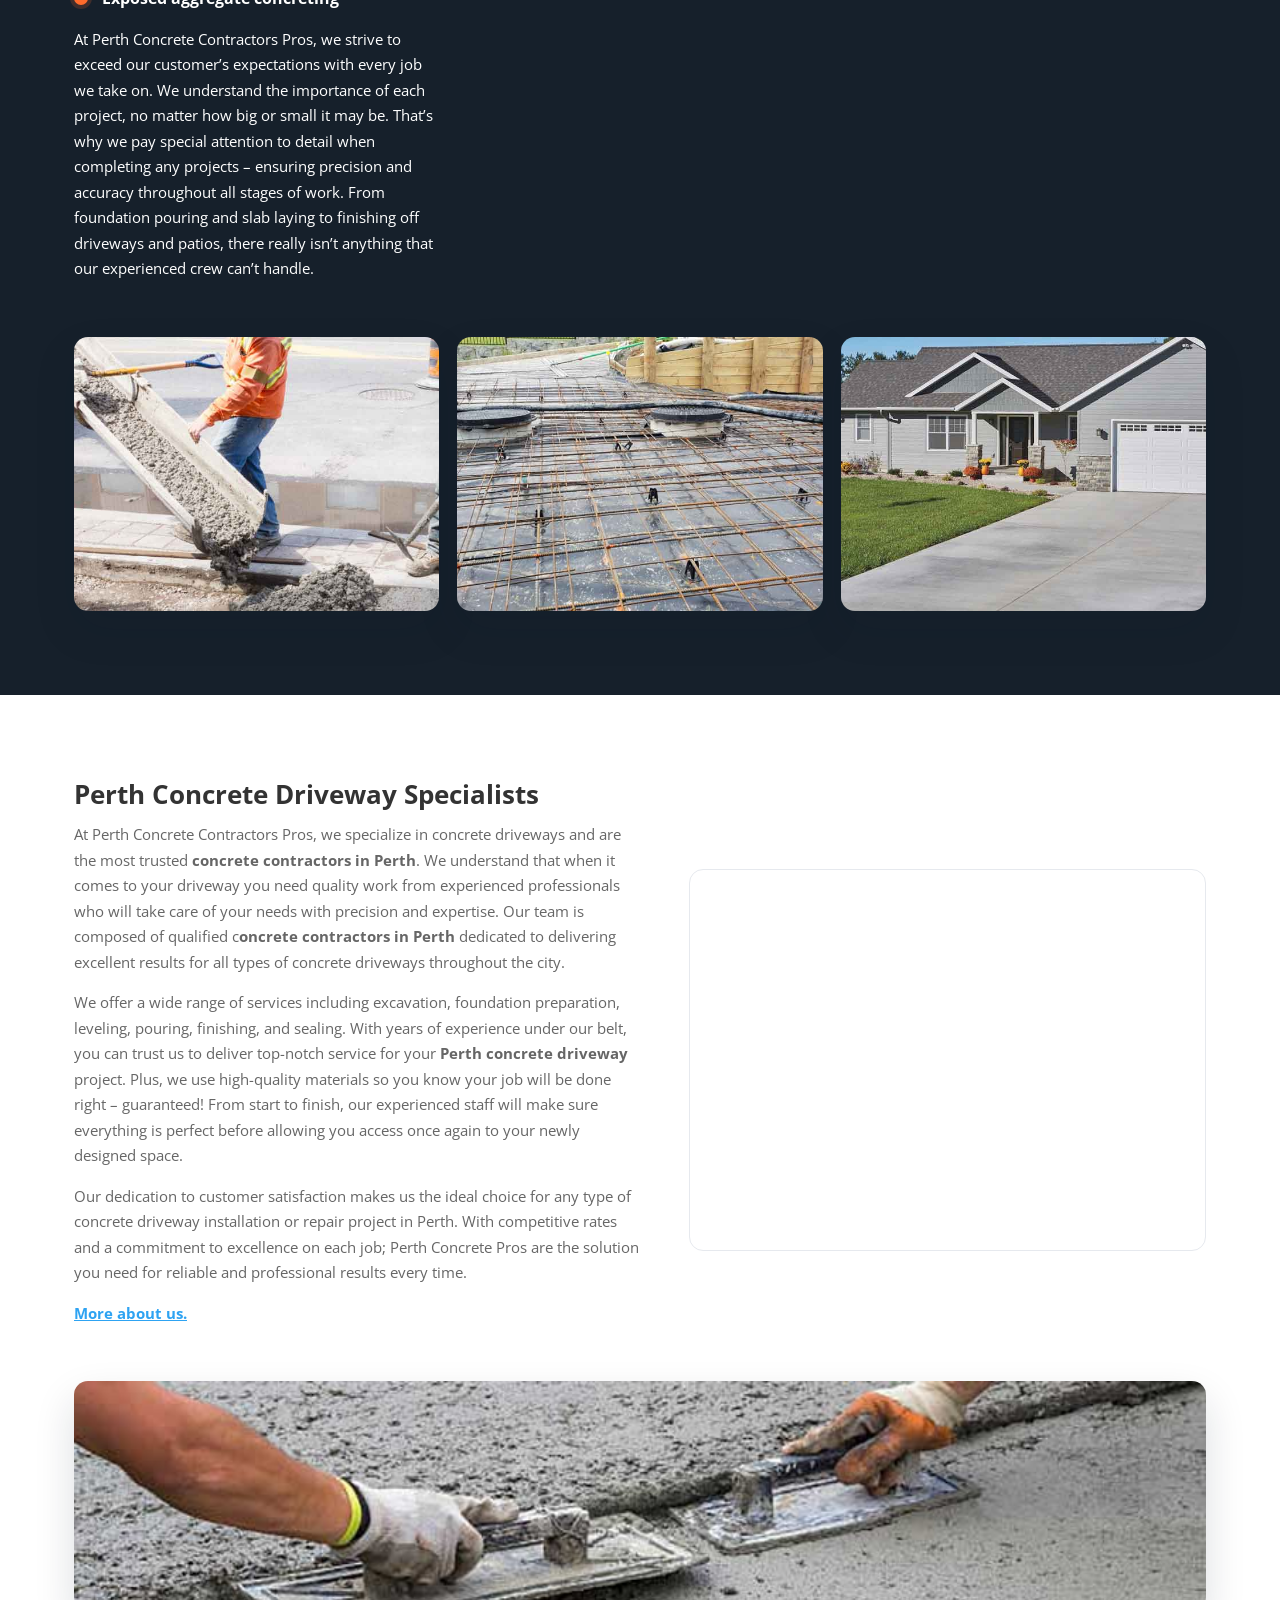
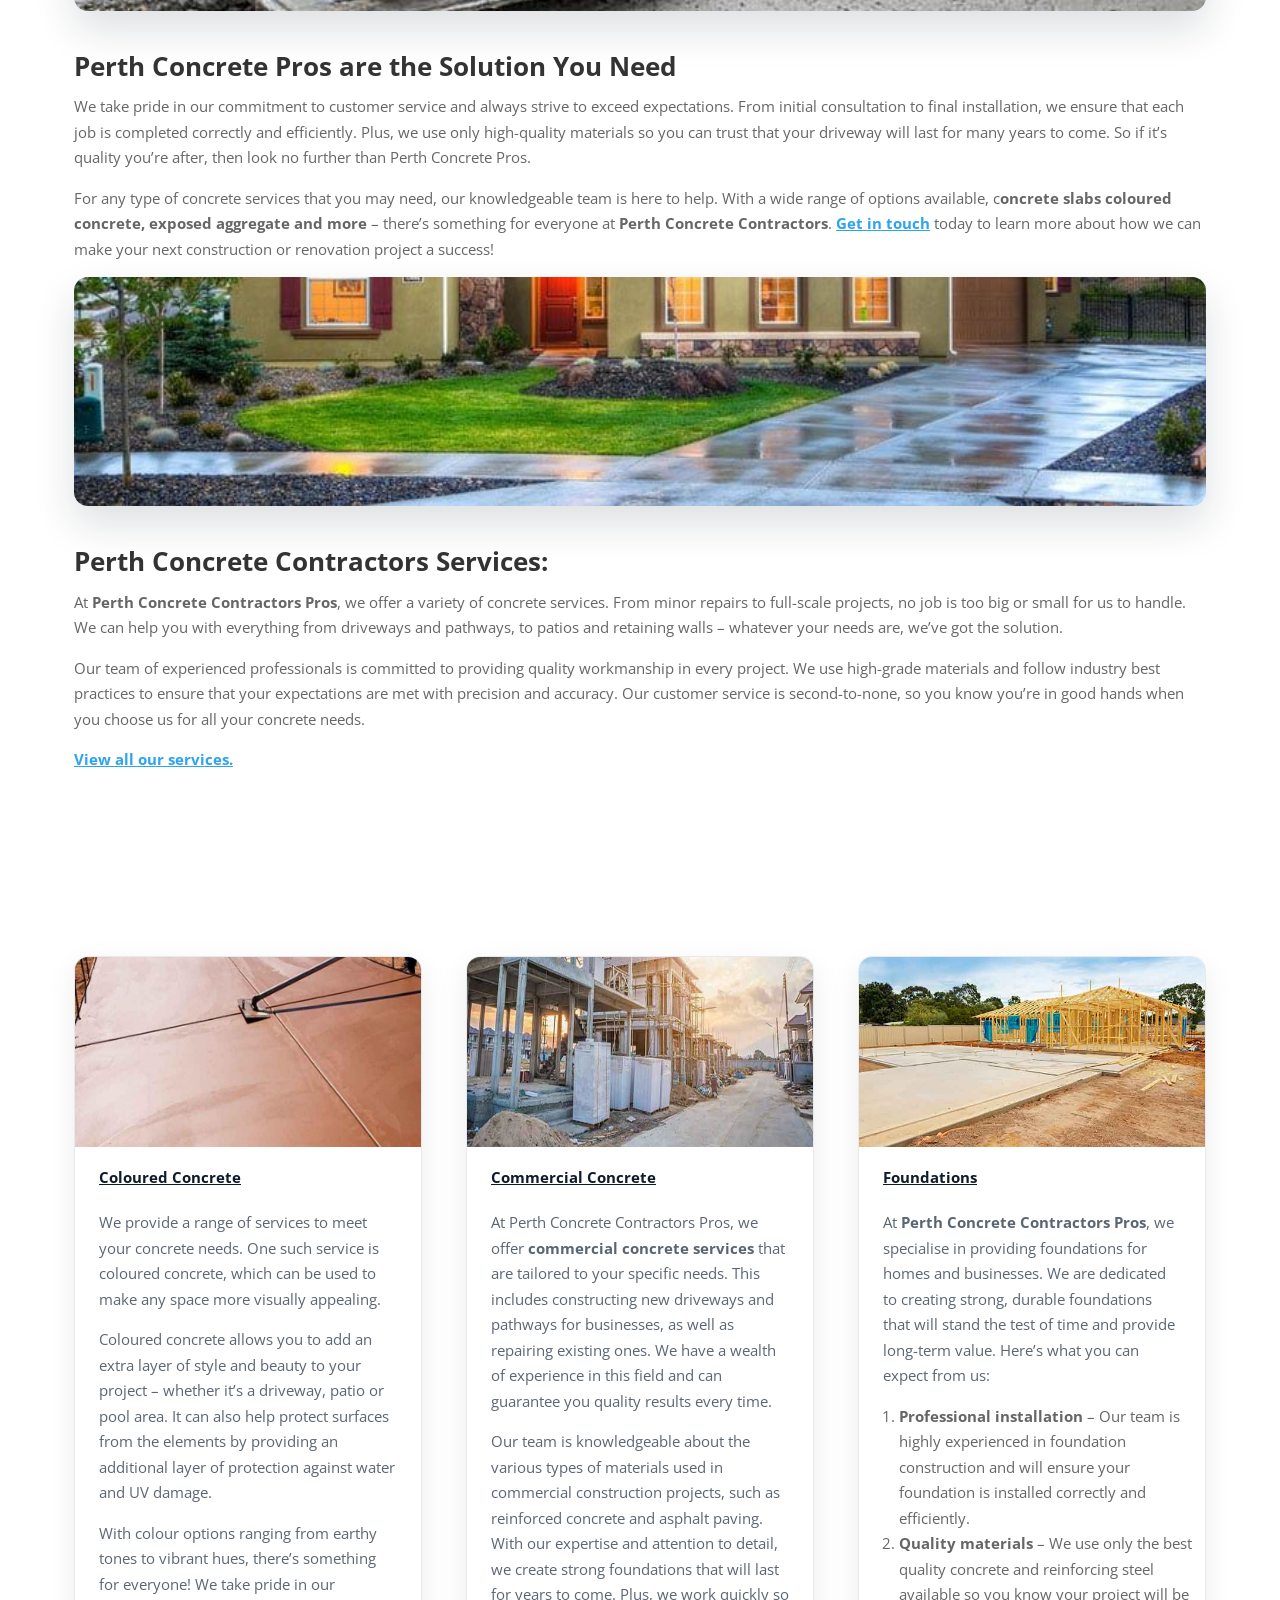
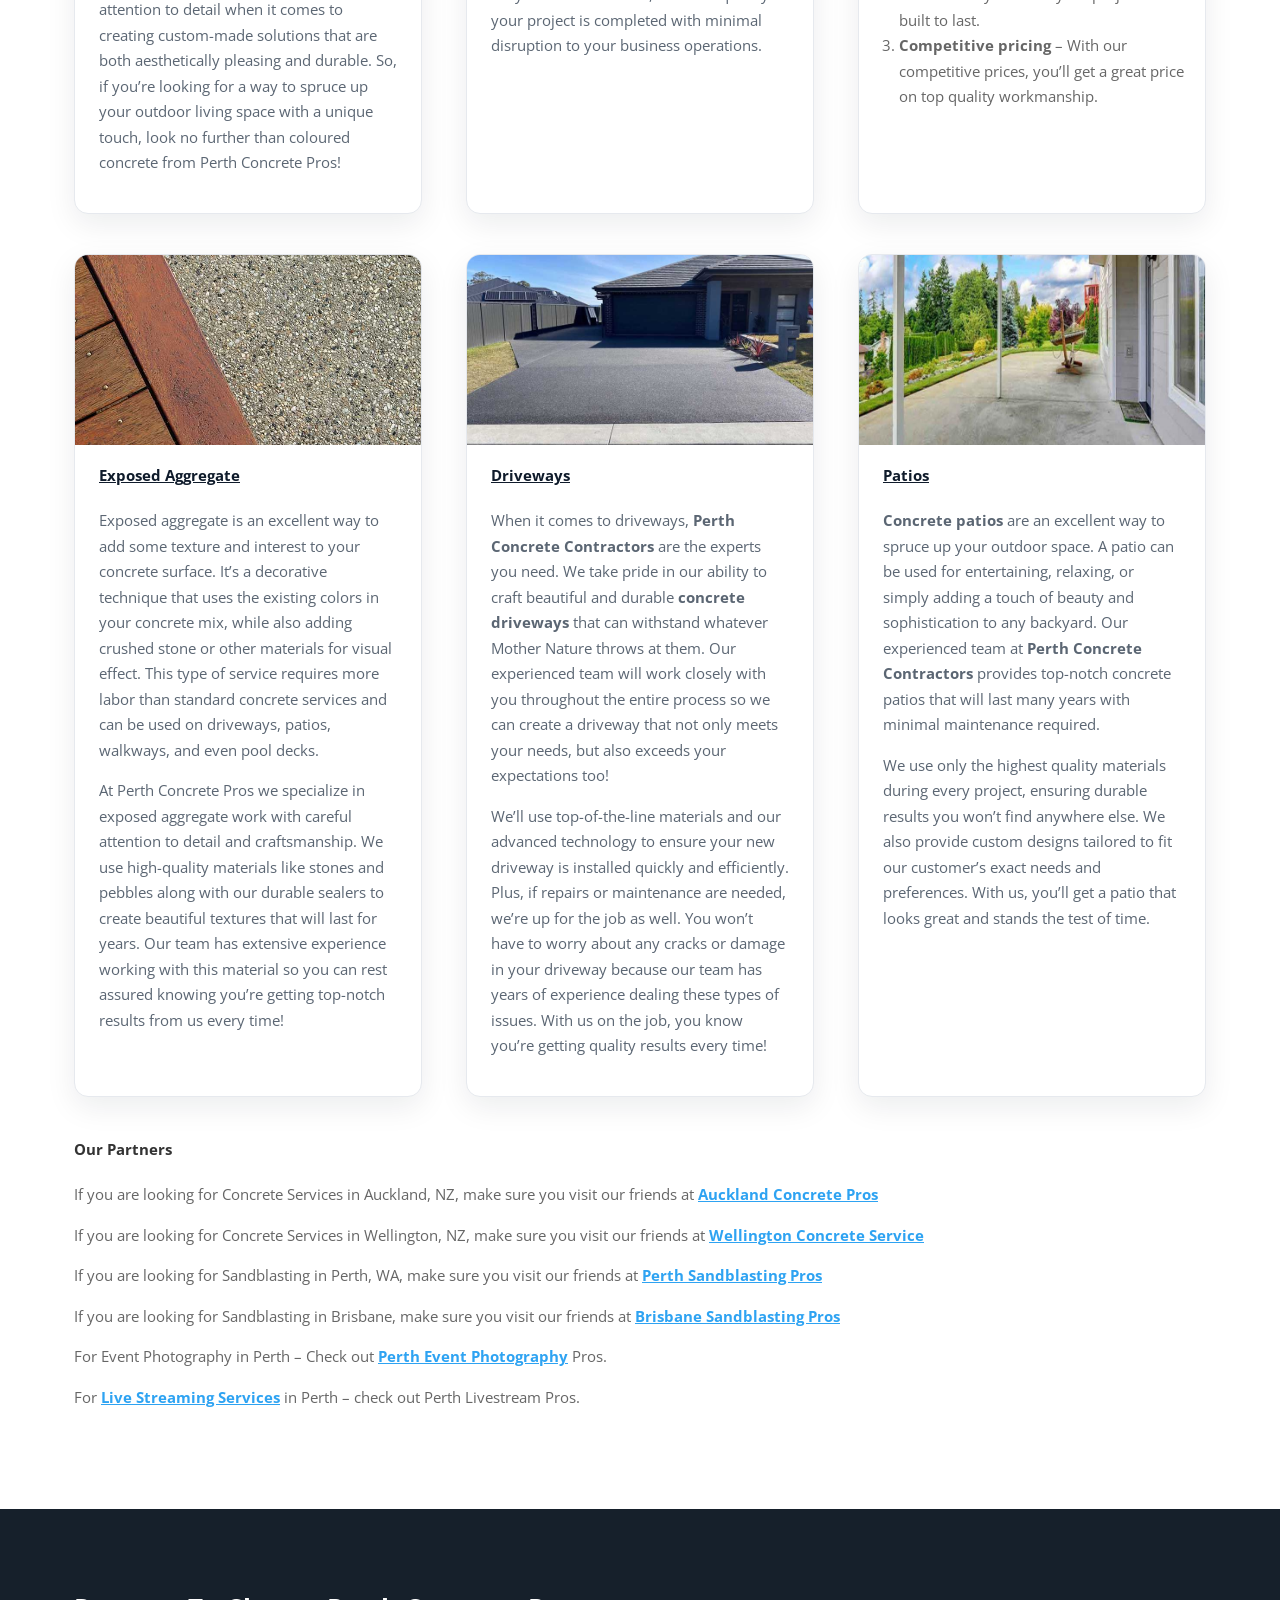
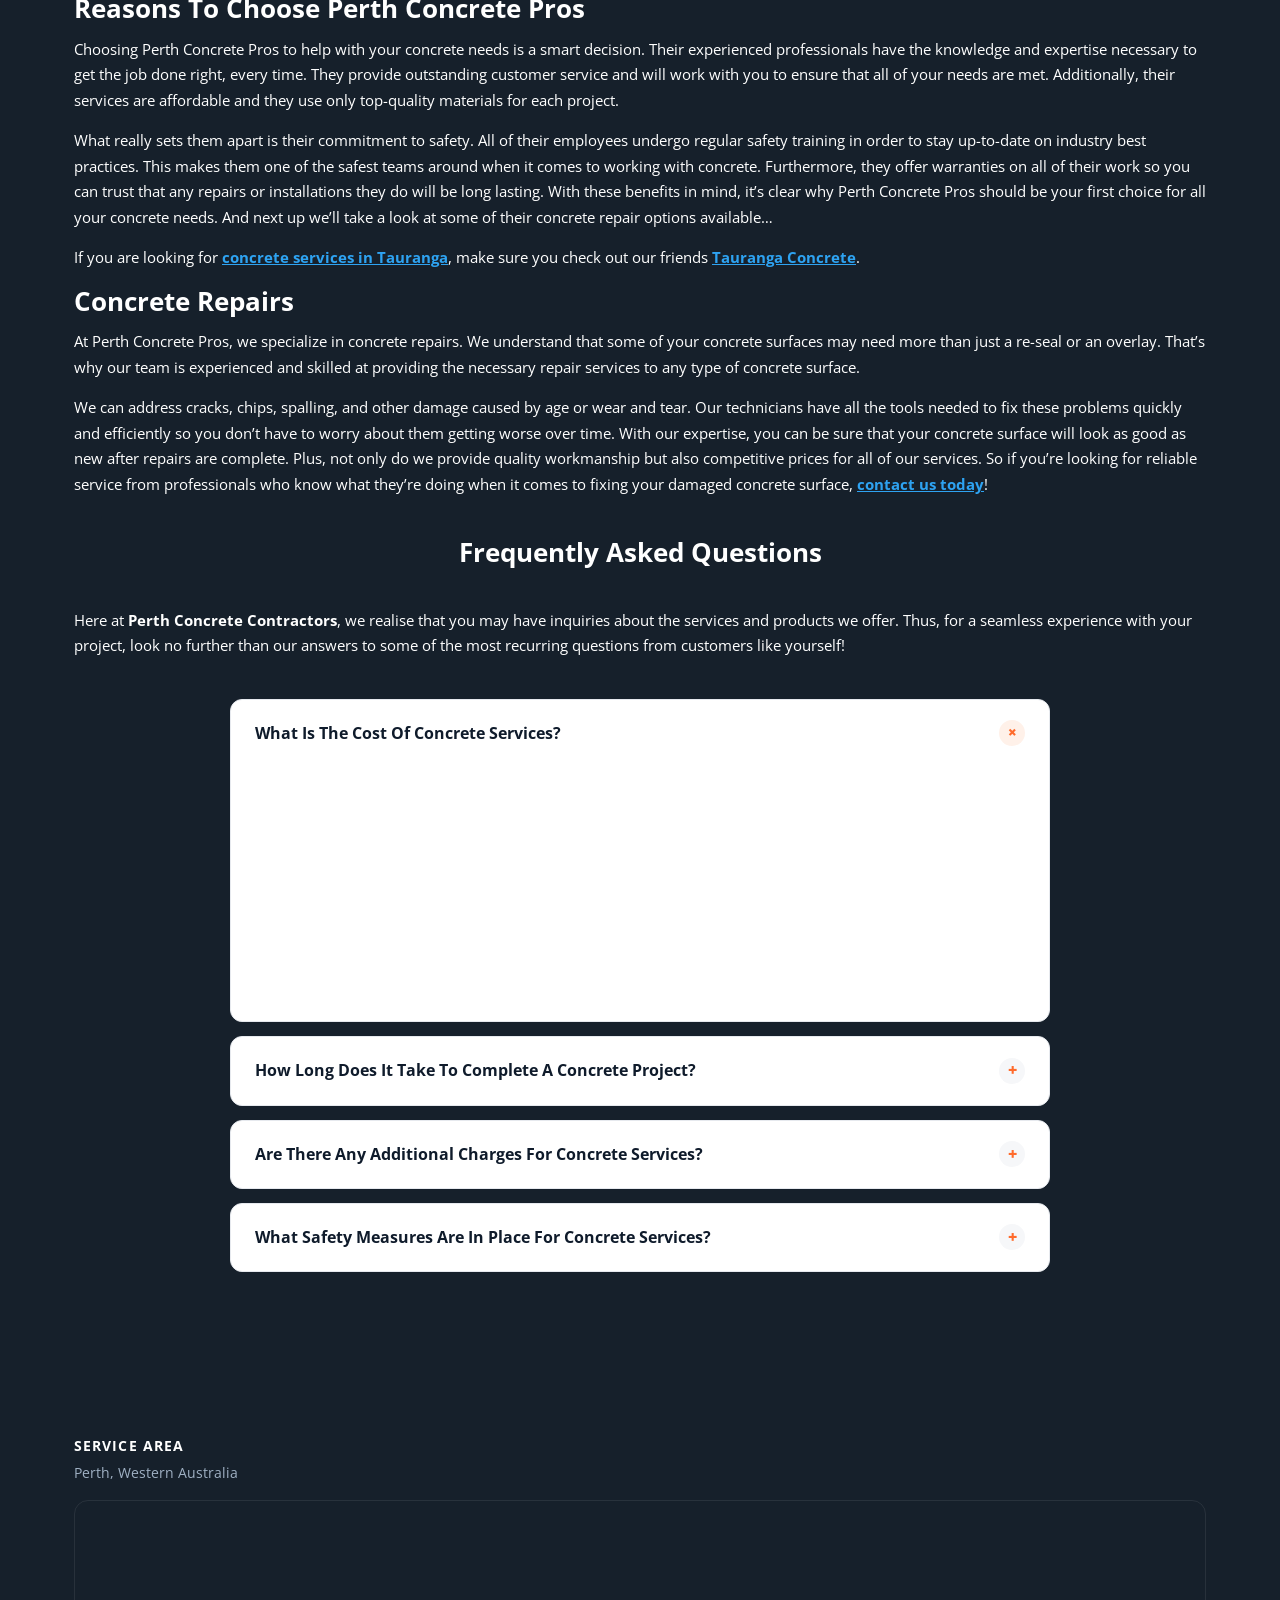
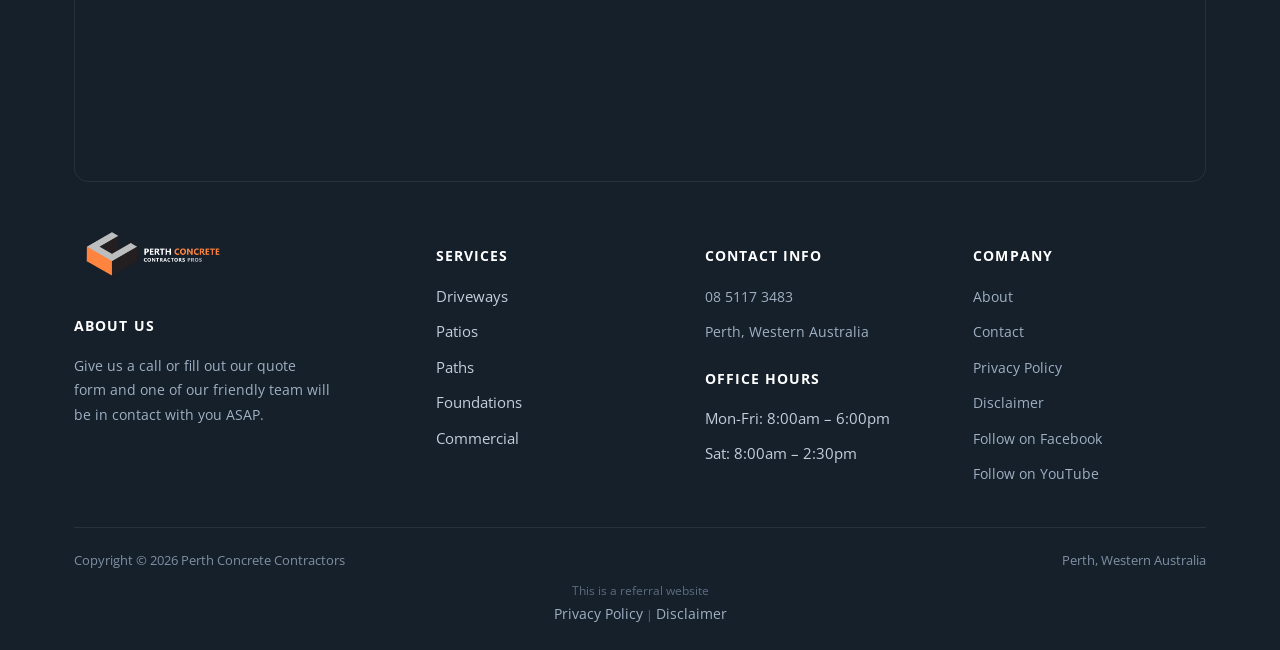
==== commit d1e7c6c0: "Add GHL inline form to all pages Co-Authored-By: Claude Sonnet 5.5 <noreply@anthropic.com>" ====
--- a/index.html
+++ b/index.html
@@ -90,7 +90,7 @@
 <h4><strong>Exposed aggregate concreting</strong></h4>
 </li>
 </ul>
-<p>At Perth Concrete Contractors Pros, we strive to exceed our customer’s expectations with every job we take on. We understand the importance of each project, no matter how big or small it may be. That’s why we pay special attention to detail when completing any projects – ensuring precision and accuracy throughout all stages of work. From foundation pouring and slab laying to finishing off driveways and patios, there really isn’t anything that our experienced crew can’t handle.</p></div></div><div class="col"><div class="text"><h2>FREE INSTANT QUOTE!<br>​<strong>*Get a FAST response*</strong></h2></div><div class="form-card"><!-- GHL FORM EMBED GOES HERE --><div class="form-placeholder" data-form-placeholder="true">Form placeholder &ndash; GHL embed goes here</div></div></div></div><div class="row gallery-grid"><div class="figure"><img src="/images/Perth-Concrete-Contractors-16.jpg" alt="servicing concrete pouring" width="800" height="480" loading="lazy" decoding="async"></div><div class="figure"><img src="/images/Perth-Concrete-Contractors-17.jpg" alt="starting process of concrete driveway" width="800" height="480" loading="lazy" decoding="async"></div><div class="figure"><img src="/images/Perth-Concrete-Contractors-15.jpg" alt="new driveway from construction  service company" width="800" height="480" loading="lazy" decoding="async"></div></div></div></section>
+<p>At Perth Concrete Contractors Pros, we strive to exceed our customer’s expectations with every job we take on. We understand the importance of each project, no matter how big or small it may be. That’s why we pay special attention to detail when completing any projects – ensuring precision and accuracy throughout all stages of work. From foundation pouring and slab laying to finishing off driveways and patios, there really isn’t anything that our experienced crew can’t handle.</p></div></div><div class="col"><div class="text"><h2>FREE INSTANT QUOTE!<br>​<strong>*Get a FAST response*</strong></h2></div><div class="form-card"><iframe src="https://api.leadconnectorhq.com/widget/form/tJIx1ZRzQtjFQvw0ZbcG" style="width:100%;height:100%;min-height:825px;border:none;border-radius:14px" id="inline-tJIx1ZRzQtjFQvw0ZbcG" data-layout="{'id':'INLINE'}" data-trigger-type="alwaysShow" data-trigger-value="" data-activation-type="alwaysActivated" data-activation-value="" data-deactivation-type="neverDeactivate" data-deactivation-value="" data-form-name="Perth Concrete" data-height="825" data-layout-iframe-id="inline-tJIx1ZRzQtjFQvw0ZbcG" data-form-id="tJIx1ZRzQtjFQvw0ZbcG" data-cookie-consent="true" data-cookie-consent-provider="auto" title="Perth Concrete" loading="lazy"></iframe></div></div></div><div class="row gallery-grid"><div class="figure"><img src="/images/Perth-Concrete-Contractors-16.jpg" alt="servicing concrete pouring" width="800" height="480" loading="lazy" decoding="async"></div><div class="figure"><img src="/images/Perth-Concrete-Contractors-17.jpg" alt="starting process of concrete driveway" width="800" height="480" loading="lazy" decoding="async"></div><div class="figure"><img src="/images/Perth-Concrete-Contractors-15.jpg" alt="new driveway from construction  service company" width="800" height="480" loading="lazy" decoding="async"></div></div></div></section>
 <section class=""><div class="wrap"><div class="row cols cols-2"><div class="col"><div class="text"><h2><strong>Perth</strong> Concrete Driveway Specialists</h2>
 
 <p>At Perth Concrete Contractors Pros, we specialize in concrete driveways and are the most trusted <strong>concrete contractors in Perth</strong>. We understand that when it comes to your driveway you need quality work from experienced professionals who will take care of your needs with precision and expertise. Our team is composed of qualified c<strong>oncrete contractors in Perth</strong> dedicated to delivering excellent results for all types of concrete driveways throughout the city.</p>
